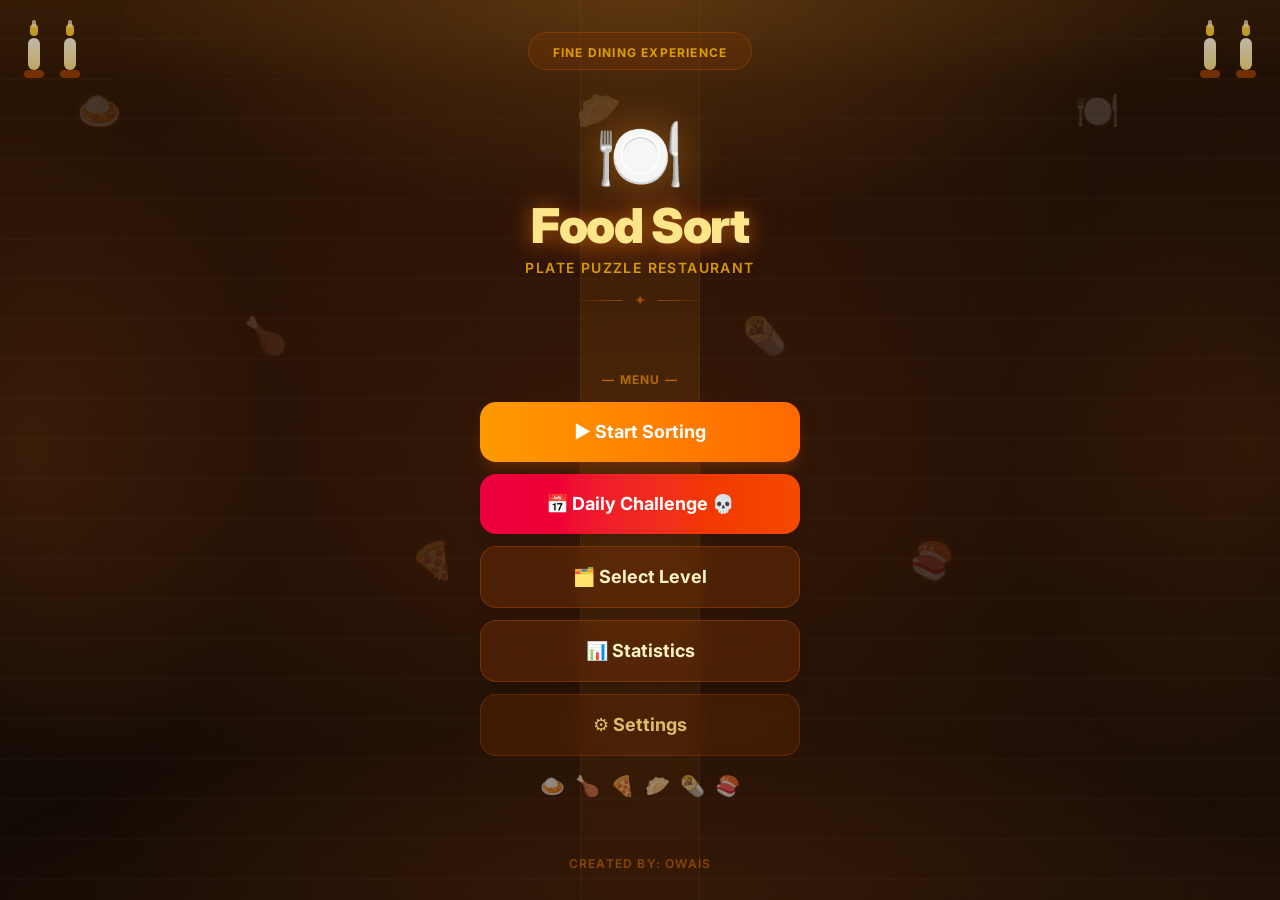
==== food-sort-game/index.html @ 3c4aa25f "Fix issues with ad display and functionality on the website Corrected AdMob script URL, wrapped Java" ====
<!DOCTYPE html>
<html lang="en">
  <head>
    <meta charset="UTF-8" />
    <meta name="viewport" content="width=device-width, initial-scale=1.0, maximum-scale=1" />
    <title>Food Sorting Puzzle</title>
    <meta name="description" content="Food Sorting Puzzle — built on Replit. Update this description to reflect the app." />
    <meta name="robots" content="index, follow" />
    <meta property="og:title" content="food Sorting Puzzle" />
    <meta property="og:description" content="foodd Sorting Puzzle — built on Replit. Update this description to reflect the app." />
    <meta property="og:type" content="website" />
    <meta name="twitter:card" content="summary_large_image" />
    <meta name="twitter:title" content="food Sorting Puzzle" />
    <meta name="twitter:description" content="food Sorting Puzzle — built on Replit. Update this description to reflect the app." />
    <link rel="icon" type="image/svg+xml" href="/favicon.svg" />
    <link rel="preconnect" href="https://fonts.googleapis.com">
    <link rel="preconnect" href="https://fonts.gstatic.com" crossorigin>
    <link href="https://fonts.googleapis.com/css2?family=Inter:wght@400;500;600;700&display=swap" rel="stylesheet">
    <script type="module" crossorigin src="/food-sort-game/assets/index-DBHcboBS.js"></script>
    <link rel="stylesheet" crossorigin href="/food-sort-game/assets/index-Dw0gqLAV.css">
    <script async src="https://pagead2.googlesyndication.com/pagead/js/adsbygoogle.js" crossorigin="anonymous"></script>
    <script>
      window.adsbygoogle = window.adsbygoogle || [];
      let h5AdPlacementManager;

      window.adsbygoogle.push({
        google_ad_client: "ca-pub-3940256099942544",
        enable_h5_ads: true,
        "data_admob_interstitial-slot": "ca-app-pub-3940256099942544/1033173712",
        "data_admob_rewarded-slot": "ca-app-pub-3940256099942544/5224354917",
        h5_ad_config: {
          onAdPlacementReady: (placement) => {
            h5AdPlacementManager = placement;
          }
        }
      });
    </script>
  </head>
  <body>
    <div id="root"></div>

    <!-- Fixed Position Banner Ad Overlay -->
    <div id="admob-header-banner" style="position: fixed; top: 10px; left: 50%; transform: translateX(-50%); z-index: 9999; width: 320px; height: 50px; text-align: center;">
      <ins class="adsbygoogle"
           style="display:inline-block;width:320px;height:50px"
           data-ad-client="ca-pub-3940256099942544"
           data-ad-slot="6300978111"></ins>
      <script>
        (adsbygoogle = window.adsbygoogle || []).push({});
      </script>
    </div>

    <script src="https://replit-cdn.com/replit-pill/replit-pill.global.js" data-referral-code="rlsvamk8i1mg" data-repl-id="7eb28cec-068c-420e-bcb7-a853ef16c1ca"></script>

    <script>
      // 1. Rewarded ad trigger for hints
      window.triggerInterstitialForHint = function() {
        if (typeof h5AdPlacementManager !== "undefined" && h5AdPlacementManager) {
          h5AdPlacementManager.requestAdPlacement({
            adUnitId: "ca-app-pub-3940256099942544/5354046379",
            onAdOpened: () => {
              console.log("Rewarded Interstitial opened.");
            },
            onAdClosed: () => {
              console.log("Rewarded Interstitial closed.");
            },
            onUserEarnedRewardListener: (reward) => {
              console.log("Reward earned:", reward);
              if (typeof window.showTheActualHint === "function") {
                window.showTheActualHint();
              }
            }
          });
        } else {
          // Fallback for local testing without internet/API
          if (typeof window.showTheActualHint === "function") {
            window.showTheActualHint();
          }
        }
      };

      // 2. Add Plate click system — rewarded ad for extra plate
      window.handleAddPlateClick = function() {
        alert("To add an extra plate, you must watch a short video.");

        if (h5AdPlacementManager) {
          h5AdPlacementManager.show({
            adUnitId: "ca-app-pub-3940256099942544/5224354917",
            onUserEarnedReward: (reward) => {
              if (typeof window.executeAddPlateLogic === "function") {
                window.executeAddPlateLogic();
              }
              alert("Success! Extra plate added.");
            },
            onError: (error) => {
              alert("Video failed to load. Please try again.");
            }
          });
        } else {
          alert("Ad engine is loading. Tap button again.");
        }
      };

      // Placeholder bridges to link to your game's background functions
      window.showTheActualHint = function() {
        console.log("Visual hint executed on layout.");
      };

      window.executeAddPlateLogic = function() {
        console.log("Extra plate container pushed onto game screen.");
      };

      // 3. Global level tracking — interstitial every 3 levels
      let completedLevelCount = 0;

      document.addEventListener("click", function(event) {
        const target = event.target;
        const clickedText = target.innerText ? target.innerText.toLowerCase() : "";
        const parent1Text = target.parentElement ? (target.parentElement.innerText || "").toLowerCase() : "";
        const parent2Text = target.parentElement && target.parentElement.parentElement ? (target.parentElement.parentElement.innerText || "").toLowerCase() : "";

        const isPlateZone = clickedText.includes("plate") ||
                            parent1Text.includes("plate") ||
                            parent2Text.includes("plate");

        if (isPlateZone) {
          console.log("Plate button detected! Triggering rewarded ad flow...");
          window.handleAddPlateClick();
        } else if (clickedText.includes("next") || clickedText.includes("claim")) {
          completedLevelCount++;
          console.log("Levels completed this session: " + completedLevelCount);

          if (completedLevelCount > 0 && completedLevelCount % 3 === 0) {
            if (typeof h5AdPlacementManager !== "undefined" && h5AdPlacementManager) {
              h5AdPlacementManager.show({
                adUnitId: "ca-app-pub-3940256099942544/1033173712",
                onAdOpened: () => {
                  console.log("Level Interstitial ad opened.");
                },
                onAdClosed: () => {
                  console.log("Level Interstitial closed. Resuming game.");
                },
                onError: (error) => {
                  console.error("Interstitial failed to load:", error);
                }
              });
            } else {
              console.log("Sandbox Fallback: Interstitial ad triggered (Every 3 levels)!");
            }
          }
        }
      });
    </script>
  </body>
</html>
---- food-sort-game/assets/index-Dw0gqLAV.css ----
@layer properties{@supports (((-webkit-hyphens:none)) and (not (margin-trim:inline))) or ((-moz-orient:inline) and (not (color:rgb(from red r g b)))){*,:before,:after,::backdrop{--tw-translate-x:0;--tw-translate-y:0;--tw-translate-z:0;--tw-rotate-x:initial;--tw-rotate-y:initial;--tw-rotate-z:initial;--tw-skew-x:initial;--tw-skew-y:initial;--tw-space-y-reverse:0;--tw-space-x-reverse:0;--tw-border-style:solid;--tw-gradient-position:initial;--tw-gradient-from:#0000;--tw-gradient-via:#0000;--tw-gradient-to:#0000;--tw-gradient-stops:initial;--tw-gradient-via-stops:initial;--tw-gradient-from-position:0%;--tw-gradient-via-position:50%;--tw-gradient-to-position:100%;--tw-leading:initial;--tw-font-weight:initial;--tw-tracking:initial;--tw-ordinal:initial;--tw-slashed-zero:initial;--tw-numeric-figure:initial;--tw-numeric-spacing:initial;--tw-numeric-fraction:initial;--tw-shadow:0 0 #0000;--tw-shadow-color:initial;--tw-shadow-alpha:100%;--tw-inset-shadow:0 0 #0000;--tw-inset-shadow-color:initial;--tw-inset-shadow-alpha:100%;--tw-ring-color:initial;--tw-ring-shadow:0 0 #0000;--tw-inset-ring-color:initial;--tw-inset-ring-shadow:0 0 #0000;--tw-ring-inset:initial;--tw-ring-offset-width:0px;--tw-ring-offset-color:#fff;--tw-ring-offset-shadow:0 0 #0000;--tw-outline-style:solid;--tw-blur:initial;--tw-brightness:initial;--tw-contrast:initial;--tw-grayscale:initial;--tw-hue-rotate:initial;--tw-invert:initial;--tw-opacity:initial;--tw-saturate:initial;--tw-sepia:initial;--tw-drop-shadow:initial;--tw-drop-shadow-color:initial;--tw-drop-shadow-alpha:100%;--tw-drop-shadow-size:initial;--tw-backdrop-blur:initial;--tw-backdrop-brightness:initial;--tw-backdrop-contrast:initial;--tw-backdrop-grayscale:initial;--tw-backdrop-hue-rotate:initial;--tw-backdrop-invert:initial;--tw-backdrop-opacity:initial;--tw-backdrop-saturate:initial;--tw-backdrop-sepia:initial;--tw-duration:initial;--tw-ease:initial;--tw-content:"";--tw-scale-x:1;--tw-scale-y:1;--tw-scale-z:1;--tw-animation-delay:0s;--tw-animation-direction:normal;--tw-animation-duration:initial;--tw-animation-fill-mode:none;--tw-animation-iteration-count:1;--tw-enter-blur:0;--tw-enter-opacity:1;--tw-enter-rotate:0;--tw-enter-scale:1;--tw-enter-translate-x:0;--tw-enter-translate-y:0;--tw-exit-blur:0;--tw-exit-opacity:1;--tw-exit-rotate:0;--tw-exit-scale:1;--tw-exit-translate-x:0;--tw-exit-translate-y:0}}}@layer theme{:root,:host{--color-red-50:oklch(97.1% .013 17.38);--color-red-300:oklch(80.8% .114 19.571);--color-red-400:oklch(70.4% .191 22.216);--color-red-500:oklch(63.7% .237 25.331);--color-red-600:oklch(57.7% .245 27.325);--color-orange-300:oklch(83.7% .128 66.29);--color-orange-400:oklch(75% .183 55.934);--color-orange-500:oklch(70.5% .213 47.604);--color-orange-600:oklch(64.6% .222 41.116);--color-orange-700:oklch(55.3% .195 38.402);--color-amber-50:oklch(98.7% .022 95.277);--color-amber-100:oklch(96.2% .059 95.617);--color-amber-200:oklch(92.4% .12 95.746);--color-amber-300:oklch(87.9% .169 91.605);--color-amber-400:oklch(82.8% .189 84.429);--color-amber-500:oklch(76.9% .188 70.08);--color-amber-600:oklch(66.6% .179 58.318);--color-amber-700:oklch(55.5% .163 48.998);--color-amber-800:oklch(47.3% .137 46.201);--color-amber-900:oklch(41.4% .112 45.904);--color-yellow-300:oklch(90.5% .182 98.111);--color-yellow-400:oklch(85.2% .199 91.936);--color-yellow-500:oklch(79.5% .184 86.047);--color-green-300:oklch(87.1% .15 154.449);--color-green-400:oklch(79.2% .209 151.711);--color-green-500:oklch(72.3% .219 149.579);--color-purple-200:oklch(90.2% .063 306.703);--color-purple-300:oklch(82.7% .119 306.383);--color-purple-500:oklch(62.7% .265 303.9);--color-purple-900:oklch(38.1% .176 304.987);--color-rose-300:oklch(81% .117 11.638);--color-rose-400:oklch(71.2% .194 13.428);--color-rose-500:oklch(64.5% .246 16.439);--color-rose-600:oklch(58.6% .253 17.585);--color-slate-300:oklch(86.9% .022 252.894);--color-slate-400:oklch(70.4% .04 256.788);--color-slate-500:oklch(55.4% .046 257.417);--color-gray-50:oklch(98.5% .002 247.839);--color-gray-600:oklch(44.6% .03 256.802);--color-gray-900:oklch(21% .034 264.665);--color-stone-900:oklch(21.6% .006 56.043);--color-black:#000;--color-white:#fff;--spacing:.25rem;--container-xs:20rem;--container-sm:24rem;--container-md:28rem;--container-lg:32rem;--container-2xl:42rem;--container-3xl:48rem;--text-xs:.75rem;--text-xs--line-height:calc(1 / .75);--text-sm:.875rem;--text-sm--line-height:calc(1.25 / .875);--text-base:1rem;--text-base--line-height: 1.5 ;--text-lg:1.125rem;--text-lg--line-height:calc(1.75 / 1.125);--text-xl:1.25rem;--text-xl--line-height:calc(1.75 / 1.25);--text-2xl:1.5rem;--text-2xl--line-height:calc(2 / 1.5);--text-3xl:1.875rem;--text-3xl--line-height: 1.2 ;--text-4xl:2.25rem;--text-4xl--line-height:calc(2.5 / 2.25);--text-5xl:3rem;--text-5xl--line-height:1;--text-6xl:3.75rem;--text-6xl--line-height:1;--text-7xl:4.5rem;--text-7xl--line-height:1;--font-weight-normal:400;--font-weight-medium:500;--font-weight-semibold:600;--font-weight-bold:700;--font-weight-black:900;--tracking-tight:-.025em;--tracking-wide:.025em;--tracking-widest:.1em;--leading-tight:1.25;--leading-snug:1.375;--leading-normal:1.5;--leading-relaxed:1.625;--radius-2xl:1rem;--radius-3xl:1.5rem;--drop-shadow-lg:0 4px 4px #00000026;--ease-in-out:cubic-bezier(.4, 0, .2, 1);--animate-spin:spin 1s linear infinite;--animate-pulse:pulse 2s cubic-bezier(.4, 0, .6, 1) infinite;--blur-sm:8px;--aspect-video:16 / 9;--default-transition-duration:.15s;--default-transition-timing-function:cubic-bezier(.4, 0, .2, 1);--default-font-family:var(--app-font-sans);--default-mono-font-family:var(--app-font-mono);--color-border:hsl(var(--border))}}@layer base{*,:after,:before,::backdrop{box-sizing:border-box;border:0 solid;margin:0;padding:0}::file-selector-button{box-sizing:border-box;border:0 solid;margin:0;padding:0}html,:host{-webkit-text-size-adjust:100%;tab-size:4;line-height:1.5;font-family:var(--default-font-family,ui-sans-serif, system-ui, sans-serif, "Apple Color Emoji", "Segoe UI Emoji", "Segoe UI Symbol", "Noto Color Emoji");font-feature-settings:var(--default-font-feature-settings,normal);font-variation-settings:var(--default-font-variation-settings,normal);-webkit-tap-highlight-color:transparent}hr{height:0;color:inherit;border-top-width:1px}abbr:where([title]){-webkit-text-decoration:underline dotted;text-decoration:underline dotted}h1,h2,h3,h4,h5,h6{font-size:inherit;font-weight:inherit}a{color:inherit;-webkit-text-decoration:inherit;text-decoration:inherit}b,strong{font-weight:bolder}code,kbd,samp,pre{font-family:var(--default-mono-font-family,ui-monospace, SFMono-Regular, Menlo, Monaco, Consolas, "Liberation Mono", "Courier New", monospace);font-feature-settings:var(--default-mono-font-feature-settings,normal);font-variation-settings:var(--default-mono-font-variation-settings,normal);font-size:1em}small{font-size:80%}sub,sup{vertical-align:baseline;font-size:75%;line-height:0;position:relative}sub{bottom:-.25em}sup{top:-.5em}table{text-indent:0;border-color:inherit;border-collapse:collapse}:-moz-focusring{outline:auto}progress{vertical-align:baseline}summary{display:list-item}ol,ul,menu{list-style:none}img,svg,video,canvas,audio,iframe,embed,object{vertical-align:middle;display:block}img,video{max-width:100%;height:auto}button,input,select,optgroup,textarea{font:inherit;font-feature-settings:inherit;font-variation-settings:inherit;letter-spacing:inherit;color:inherit;opacity:1;background-color:#0000;border-radius:0}::file-selector-button{font:inherit;font-feature-settings:inherit;font-variation-settings:inherit;letter-spacing:inherit;color:inherit;opacity:1;background-color:#0000;border-radius:0}:where(select:is([multiple],[size])) optgroup{font-weight:bolder}:where(select:is([multiple],[size])) optgroup option{padding-inline-start:20px}::file-selector-button{margin-inline-end:4px}::placeholder{opacity:1}@supports (not ((-webkit-appearance:-apple-pay-button))) or (contain-intrinsic-size:1px){::placeholder{color:currentColor}@supports (color:color-mix(in lab,red,red)){::placeholder{color:color-mix(in oklab,currentcolor 50%,transparent)}}}textarea{resize:vertical}::-webkit-search-decoration{-webkit-appearance:none}::-webkit-date-and-time-value{min-height:1lh;text-align:inherit}::-webkit-datetime-edit{display:inline-flex}::-webkit-datetime-edit-fields-wrapper{padding:0}::-webkit-datetime-edit{padding-block:0}::-webkit-datetime-edit-year-field{padding-block:0}::-webkit-datetime-edit-month-field{padding-block:0}::-webkit-datetime-edit-day-field{padding-block:0}::-webkit-datetime-edit-hour-field{padding-block:0}::-webkit-datetime-edit-minute-field{padding-block:0}::-webkit-datetime-edit-second-field{padding-block:0}::-webkit-datetime-edit-millisecond-field{padding-block:0}::-webkit-datetime-edit-meridiem-field{padding-block:0}::-webkit-calendar-picker-indicator{line-height:1}:-moz-ui-invalid{box-shadow:none}button,input:where([type=button],[type=reset],[type=submit]){appearance:button}::file-selector-button{appearance:button}::-webkit-inner-spin-button{height:auto}::-webkit-outer-spin-button{height:auto}[hidden]:where(:not([hidden=until-found])){display:none!important}*{border-color:hsl(var(--border))}body{font-family:var(--app-font-sans);-webkit-font-smoothing:antialiased;-moz-osx-font-smoothing:grayscale}}@layer components;@layer utilities{.\@container\/field-group{container:field-group/inline-size}.pointer-events-auto{pointer-events:auto}.pointer-events-none{pointer-events:none}.invisible{visibility:hidden}.visible{visibility:visible}.sr-only{clip-path:inset(50%);white-space:nowrap;border-width:0;width:1px;height:1px;margin:-1px;padding:0;position:absolute;overflow:hidden}.absolute{position:absolute}.fixed{position:fixed}.relative{position:relative}.static{position:static}.inset-0{inset:calc(var(--spacing) * 0)}.inset-x-0{inset-inline:calc(var(--spacing) * 0)}.inset-y-0{inset-block:calc(var(--spacing) * 0)}.-top-0\.5{top:calc(var(--spacing) * -.5)}.-top-1{top:calc(var(--spacing) * -1)}.-top-12{top:calc(var(--spacing) * -12)}.top-0{top:calc(var(--spacing) * 0)}.top-0\.5{top:calc(var(--spacing) * .5)}.top-1\.5{top:calc(var(--spacing) * 1.5)}.top-1\/2{top:50%}.top-2{top:calc(var(--spacing) * 2)}.top-3\.5{top:calc(var(--spacing) * 3.5)}.top-4{top:calc(var(--spacing) * 4)}.top-6{top:calc(var(--spacing) * 6)}.top-\[1px\]{top:1px}.top-\[50\%\]{top:50%}.top-\[60\%\]{top:60%}.top-full{top:100%}.-right-0\.5{right:calc(var(--spacing) * -.5)}.-right-12{right:calc(var(--spacing) * -12)}.right-0{right:calc(var(--spacing) * 0)}.right-1{right:calc(var(--spacing) * 1)}.right-2{right:calc(var(--spacing) * 2)}.right-3{right:calc(var(--spacing) * 3)}.right-4{right:calc(var(--spacing) * 4)}.right-6{right:calc(var(--spacing) * 6)}.-bottom-12{bottom:calc(var(--spacing) * -12)}.bottom-0{bottom:calc(var(--spacing) * 0)}.-left-12{left:calc(var(--spacing) * -12)}.left-0{left:calc(var(--spacing) * 0)}.left-0\.5{left:calc(var(--spacing) * .5)}.left-1\/2{left:50%}.left-2{left:calc(var(--spacing) * 2)}.left-6{left:calc(var(--spacing) * 6)}.left-\[50\%\]{left:50%}.z-10{z-index:10}.z-20{z-index:20}.z-40{z-index:40}.z-50{z-index:50}.z-\[1\]{z-index:1}.z-\[100\]{z-index:100}.order-first{order:-9999}.order-last{order:9999}.\!m-0{margin:calc(var(--spacing) * 0)!important}.-mx-1{margin-inline:calc(var(--spacing) * -1)}.mx-2{margin-inline:calc(var(--spacing) * 2)}.mx-3\.5{margin-inline:calc(var(--spacing) * 3.5)}.mx-4{margin-inline:calc(var(--spacing) * 4)}.mx-auto{margin-inline:auto}.-my-2{margin-block:calc(var(--spacing) * -2)}.my-0{margin-block:calc(var(--spacing) * 0)}.my-0\.5{margin-block:calc(var(--spacing) * .5)}.my-1{margin-block:calc(var(--spacing) * 1)}.-mt-2{margin-top:calc(var(--spacing) * -2)}.-mt-4{margin-top:calc(var(--spacing) * -4)}.mt-0\.5{margin-top:calc(var(--spacing) * .5)}.mt-1\.5{margin-top:calc(var(--spacing) * 1.5)}.mt-2{margin-top:calc(var(--spacing) * 2)}.mt-3{margin-top:calc(var(--spacing) * 3)}.mt-4{margin-top:calc(var(--spacing) * 4)}.mt-24{margin-top:calc(var(--spacing) * 24)}.mt-auto{margin-top:auto}.mr-1{margin-right:calc(var(--spacing) * 1)}.mr-2{margin-right:calc(var(--spacing) * 2)}.mb-0\.5{margin-bottom:calc(var(--spacing) * .5)}.mb-1{margin-bottom:calc(var(--spacing) * 1)}.mb-2{margin-bottom:calc(var(--spacing) * 2)}.mb-3{margin-bottom:calc(var(--spacing) * 3)}.mb-4{margin-bottom:calc(var(--spacing) * 4)}.mb-5{margin-bottom:calc(var(--spacing) * 5)}.-ml-4{margin-left:calc(var(--spacing) * -4)}.ml-1{margin-left:calc(var(--spacing) * 1)}.ml-4{margin-left:calc(var(--spacing) * 4)}.ml-auto{margin-left:auto}.line-clamp-2{-webkit-line-clamp:2;-webkit-box-orient:vertical;display:-webkit-box;overflow:hidden}.block{display:block}.flex{display:flex}.grid{display:grid}.hidden{display:none}.inline{display:inline}.inline-block{display:inline-block}.inline-flex{display:inline-flex}.table{display:table}.aspect-square{aspect-ratio:1}.aspect-video{aspect-ratio:var(--aspect-video)}.size-4{width:calc(var(--spacing) * 4);height:calc(var(--spacing) * 4)}.size-6{width:calc(var(--spacing) * 6);height:calc(var(--spacing) * 6)}.size-8{width:calc(var(--spacing) * 8);height:calc(var(--spacing) * 8)}.size-10{width:calc(var(--spacing) * 10);height:calc(var(--spacing) * 10)}.size-\[--cell-size\]{width:--cell-size;height:--cell-size}.h-1\.5{height:calc(var(--spacing) * 1.5)}.h-2{height:calc(var(--spacing) * 2)}.h-2\.5{height:calc(var(--spacing) * 2.5)}.h-3{height:calc(var(--spacing) * 3)}.h-3\.5{height:calc(var(--spacing) * 3.5)}.h-4{height:calc(var(--spacing) * 4)}.h-5{height:calc(var(--spacing) * 5)}.h-6{height:calc(var(--spacing) * 6)}.h-7{height:calc(var(--spacing) * 7)}.h-8{height:calc(var(--spacing) * 8)}.h-9{height:calc(var(--spacing) * 9)}.h-10{height:calc(var(--spacing) * 10)}.h-12{height:calc(var(--spacing) * 12)}.h-\[--cell-size\]{height:--cell-size}.h-\[1px\]{height:1px}.h-\[var\(--radix-navigation-menu-viewport-height\)\]{height:var(--radix-navigation-menu-viewport-height)}.h-\[var\(--radix-select-trigger-height\)\]{height:var(--radix-select-trigger-height)}.h-auto{height:auto}.h-full{height:100%}.h-px{height:1px}.h-svh{height:100svh}.max-h-\[--radix-context-menu-content-available-height\]{max-height:--radix-context-menu-content-available-height}.max-h-\[--radix-select-content-available-height\]{max-height:--radix-select-content-available-height}.max-h-\[300px\]{max-height:300px}.max-h-\[var\(--radix-dropdown-menu-content-available-height\)\]{max-height:var(--radix-dropdown-menu-content-available-height)}.max-h-screen{max-height:100vh}.min-h-0{min-height:calc(var(--spacing) * 0)}.min-h-8{min-height:calc(var(--spacing) * 8)}.min-h-9{min-height:calc(var(--spacing) * 9)}.min-h-10{min-height:calc(var(--spacing) * 10)}.min-h-\[60px\]{min-height:60px}.min-h-screen{min-height:100vh}.min-h-svh{min-height:100svh}.w-0{width:calc(var(--spacing) * 0)}.w-1{width:calc(var(--spacing) * 1)}.w-1\.5{width:calc(var(--spacing) * 1.5)}.w-2{width:calc(var(--spacing) * 2)}.w-2\.5{width:calc(var(--spacing) * 2.5)}.w-3{width:calc(var(--spacing) * 3)}.w-3\.5{width:calc(var(--spacing) * 3.5)}.w-3\/4{width:75%}.w-4{width:calc(var(--spacing) * 4)}.w-5{width:calc(var(--spacing) * 5)}.w-6{width:calc(var(--spacing) * 6)}.w-7{width:calc(var(--spacing) * 7)}.w-8{width:calc(var(--spacing) * 8)}.w-9{width:calc(var(--spacing) * 9)}.w-10{width:calc(var(--spacing) * 10)}.w-12{width:calc(var(--spacing) * 12)}.w-14{width:calc(var(--spacing) * 14)}.w-16{width:calc(var(--spacing) * 16)}.w-20{width:calc(var(--spacing) * 20)}.w-32{width:calc(var(--spacing) * 32)}.w-64{width:calc(var(--spacing) * 64)}.w-72{width:calc(var(--spacing) * 72)}.w-\[--cell-size\]{width:--cell-size}.w-\[1px\]{width:1px}.w-\[100px\]{width:100px}.w-\[var\(--sidebar-width\)\]{width:var(--sidebar-width)}.w-auto{width:auto}.w-fit{width:fit-content}.w-full{width:100%}.w-max{width:max-content}.w-px{width:1px}.max-w-2xl{max-width:var(--container-2xl)}.max-w-3xl{max-width:var(--container-3xl)}.max-w-\[var\(--skeleton-width\)\]{max-width:var(--skeleton-width)}.max-w-lg{max-width:var(--container-lg)}.max-w-max{max-width:max-content}.max-w-md{max-width:var(--container-md)}.max-w-sm{max-width:var(--container-sm)}.max-w-xs{max-width:var(--container-xs)}.min-w-0{min-width:calc(var(--spacing) * 0)}.min-w-5{min-width:calc(var(--spacing) * 5)}.min-w-8{min-width:calc(var(--spacing) * 8)}.min-w-9{min-width:calc(var(--spacing) * 9)}.min-w-10{min-width:calc(var(--spacing) * 10)}.min-w-\[--cell-size\]{min-width:--cell-size}.min-w-\[8rem\]{min-width:8rem}.min-w-\[12rem\]{min-width:12rem}.min-w-\[var\(--radix-select-trigger-width\)\]{min-width:var(--radix-select-trigger-width)}.flex-1{flex:1}.shrink-0{flex-shrink:0}.grow{flex-grow:1}.grow-0{flex-grow:0}.basis-full{flex-basis:100%}.caption-bottom{caption-side:bottom}.border-collapse{border-collapse:collapse}.origin-\[--radix-context-menu-content-transform-origin\]{transform-origin:--radix-context-menu-content-transform-origin}.origin-\[--radix-dropdown-menu-content-transform-origin\]{transform-origin:--radix-dropdown-menu-content-transform-origin}.origin-\[--radix-hover-card-content-transform-origin\]{transform-origin:--radix-hover-card-content-transform-origin}.origin-\[--radix-menubar-content-transform-origin\]{transform-origin:--radix-menubar-content-transform-origin}.origin-\[--radix-popover-content-transform-origin\]{transform-origin:--radix-popover-content-transform-origin}.origin-\[--radix-select-content-transform-origin\]{transform-origin:--radix-select-content-transform-origin}.origin-\[--radix-tooltip-content-transform-origin\]{transform-origin:--radix-tooltip-content-transform-origin}.-translate-x-1\/2{--tw-translate-x: -50% ;translate:var(--tw-translate-x) var(--tw-translate-y)}.-translate-x-px{--tw-translate-x:-1px;translate:var(--tw-translate-x) var(--tw-translate-y)}.translate-x-0\.5{--tw-translate-x:calc(var(--spacing) * .5);translate:var(--tw-translate-x) var(--tw-translate-y)}.translate-x-7{--tw-translate-x:calc(var(--spacing) * 7);translate:var(--tw-translate-x) var(--tw-translate-y)}.translate-x-\[-50\%\]{--tw-translate-x:-50%;translate:var(--tw-translate-x) var(--tw-translate-y)}.translate-x-px{--tw-translate-x:1px;translate:var(--tw-translate-x) var(--tw-translate-y)}.-translate-y-1\/2{--tw-translate-y: -50% ;translate:var(--tw-translate-x) var(--tw-translate-y)}.translate-y-\[-50\%\]{--tw-translate-y:-50%;translate:var(--tw-translate-x) var(--tw-translate-y)}.rotate-45{rotate:45deg}.rotate-90{rotate:90deg}.transform{transform:var(--tw-rotate-x,) var(--tw-rotate-y,) var(--tw-rotate-z,) var(--tw-skew-x,) var(--tw-skew-y,)}.animate-caret-blink{animation:1.25s ease-out infinite caret-blink}.animate-in{animation:enter var(--tw-animation-duration,var(--tw-duration,.15s))var(--tw-ease,ease)var(--tw-animation-delay,0s)var(--tw-animation-iteration-count,1)var(--tw-animation-direction,normal)var(--tw-animation-fill-mode,none)}.animate-pulse{animation:var(--animate-pulse)}.animate-spin{animation:var(--animate-spin)}.cursor-default{cursor:default}.cursor-not-allowed{cursor:not-allowed}.cursor-pointer{cursor:pointer}.cursor-text{cursor:text}.touch-none{touch-action:none}.resize{resize:both}.resize-none{resize:none}.list-disc{list-style-type:disc}.list-none{list-style-type:none}.grid-cols-2{grid-template-columns:repeat(2,minmax(0,1fr))}.grid-cols-5{grid-template-columns:repeat(5,minmax(0,1fr))}.grid-cols-7{grid-template-columns:repeat(7,minmax(0,1fr))}.flex-col{flex-direction:column}.flex-col-reverse{flex-direction:column-reverse}.flex-row{flex-direction:row}.flex-wrap{flex-wrap:wrap}.place-content-center{place-content:center}.items-center{align-items:center}.items-end{align-items:flex-end}.items-start{align-items:flex-start}.items-stretch{align-items:stretch}.justify-between{justify-content:space-between}.justify-center{justify-content:center}.justify-start{justify-content:flex-start}.gap-0\.5{gap:calc(var(--spacing) * .5)}.gap-1{gap:calc(var(--spacing) * 1)}.gap-1\.5{gap:calc(var(--spacing) * 1.5)}.gap-2{gap:calc(var(--spacing) * 2)}.gap-2\.5{gap:calc(var(--spacing) * 2.5)}.gap-3{gap:calc(var(--spacing) * 3)}.gap-4{gap:calc(var(--spacing) * 4)}.gap-5{gap:calc(var(--spacing) * 5)}.gap-6{gap:calc(var(--spacing) * 6)}.gap-7{gap:calc(var(--spacing) * 7)}:where(.space-y-1>:not(:last-child)){--tw-space-y-reverse:0;margin-block-start:calc(calc(var(--spacing) * 1) * var(--tw-space-y-reverse));margin-block-end:calc(calc(var(--spacing) * 1) * calc(1 - var(--tw-space-y-reverse)))}:where(.space-y-1\.5>:not(:last-child)){--tw-space-y-reverse:0;margin-block-start:calc(calc(var(--spacing) * 1.5) * var(--tw-space-y-reverse));margin-block-end:calc(calc(var(--spacing) * 1.5) * calc(1 - var(--tw-space-y-reverse)))}:where(.space-y-2>:not(:last-child)){--tw-space-y-reverse:0;margin-block-start:calc(calc(var(--spacing) * 2) * var(--tw-space-y-reverse));margin-block-end:calc(calc(var(--spacing) * 2) * calc(1 - var(--tw-space-y-reverse)))}:where(.space-y-3>:not(:last-child)){--tw-space-y-reverse:0;margin-block-start:calc(calc(var(--spacing) * 3) * var(--tw-space-y-reverse));margin-block-end:calc(calc(var(--spacing) * 3) * calc(1 - var(--tw-space-y-reverse)))}:where(.space-y-6>:not(:last-child)){--tw-space-y-reverse:0;margin-block-start:calc(calc(var(--spacing) * 6) * var(--tw-space-y-reverse));margin-block-end:calc(calc(var(--spacing) * 6) * calc(1 - var(--tw-space-y-reverse)))}:where(.space-x-1>:not(:last-child)){--tw-space-x-reverse:0;margin-inline-start:calc(calc(var(--spacing) * 1) * var(--tw-space-x-reverse));margin-inline-end:calc(calc(var(--spacing) * 1) * calc(1 - var(--tw-space-x-reverse)))}:where(.space-x-4>:not(:last-child)){--tw-space-x-reverse:0;margin-inline-start:calc(calc(var(--spacing) * 4) * var(--tw-space-x-reverse));margin-inline-end:calc(calc(var(--spacing) * 4) * calc(1 - var(--tw-space-x-reverse)))}.self-stretch{align-self:stretch}.truncate{text-overflow:ellipsis;white-space:nowrap;overflow:hidden}.overflow-auto{overflow:auto}.overflow-hidden{overflow:hidden}.overflow-x-hidden{overflow-x:hidden}.overflow-y-auto{overflow-y:auto}.rounded{border-radius:.25rem}.rounded-2xl{border-radius:var(--radius-2xl)}.rounded-3xl{border-radius:var(--radius-3xl)}.rounded-\[2px\]{border-radius:2px}.rounded-\[calc\(var\(--radius\)-5px\)\]{border-radius:calc(var(--radius) - 5px)}.rounded-\[inherit\]{border-radius:inherit}.rounded-full{border-radius:3.40282e38px}.rounded-lg{border-radius:var(--radius)}.rounded-md{border-radius:calc(var(--radius) - 2px)}.rounded-none{border-radius:0}.rounded-sm{border-radius:calc(var(--radius) - 4px)}.rounded-xl{border-radius:calc(var(--radius) + 4px)}.rounded-t-\[10px\]{border-top-left-radius:10px;border-top-right-radius:10px}.rounded-l-md{border-top-left-radius:calc(var(--radius) - 2px);border-bottom-left-radius:calc(var(--radius) - 2px)}.rounded-tl-sm{border-top-left-radius:calc(var(--radius) - 4px)}.rounded-r-md{border-top-right-radius:calc(var(--radius) - 2px);border-bottom-right-radius:calc(var(--radius) - 2px)}.border{border-style:var(--tw-border-style);border-width:1px}.border-0{border-style:var(--tw-border-style);border-width:0}.border-2{border-style:var(--tw-border-style);border-width:2px}.border-\[1\.5px\]{border-style:var(--tw-border-style);border-width:1.5px}.border-y{border-block-style:var(--tw-border-style);border-block-width:1px}.border-t{border-top-style:var(--tw-border-style);border-top-width:1px}.border-r{border-right-style:var(--tw-border-style);border-right-width:1px}.border-b{border-bottom-style:var(--tw-border-style);border-bottom-width:1px}.border-l{border-left-style:var(--tw-border-style);border-left-width:1px}.border-l-2{border-left-style:var(--tw-border-style);border-left-width:2px}.border-dashed{--tw-border-style:dashed;border-style:dashed}.\[border-color\:var\(--badge-outline\)\]{border-color:var(--badge-outline)}.\[border-color\:var\(--button-outline\)\]{border-color:var(--button-outline)}.border-\[--color-border\]{border-color:--color-border}.border-amber-400\/30{border-color:#fcbb004d}@supports (color:color-mix(in lab,red,red)){.border-amber-400\/30{border-color:color-mix(in oklab,var(--color-amber-400) 30%,transparent)}}.border-amber-500\/40{border-color:#f99c0066}@supports (color:color-mix(in lab,red,red)){.border-amber-500\/40{border-color:color-mix(in oklab,var(--color-amber-500) 40%,transparent)}}.border-amber-600\/40{border-color:#dd740066}@supports (color:color-mix(in lab,red,red)){.border-amber-600\/40{border-color:color-mix(in oklab,var(--color-amber-600) 40%,transparent)}}.border-amber-700\/10{border-color:#b750001a}@supports (color:color-mix(in lab,red,red)){.border-amber-700\/10{border-color:color-mix(in oklab,var(--color-amber-700) 10%,transparent)}}.border-amber-700\/15{border-color:#b7500026}@supports (color:color-mix(in lab,red,red)){.border-amber-700\/15{border-color:color-mix(in oklab,var(--color-amber-700) 15%,transparent)}}.border-amber-700\/20{border-color:#b7500033}@supports (color:color-mix(in lab,red,red)){.border-amber-700\/20{border-color:color-mix(in oklab,var(--color-amber-700) 20%,transparent)}}.border-amber-700\/25{border-color:#b7500040}@supports (color:color-mix(in lab,red,red)){.border-amber-700\/25{border-color:color-mix(in oklab,var(--color-amber-700) 25%,transparent)}}.border-amber-700\/30{border-color:#b750004d}@supports (color:color-mix(in lab,red,red)){.border-amber-700\/30{border-color:color-mix(in oklab,var(--color-amber-700) 30%,transparent)}}.border-amber-700\/40{border-color:#b7500066}@supports (color:color-mix(in lab,red,red)){.border-amber-700\/40{border-color:color-mix(in oklab,var(--color-amber-700) 40%,transparent)}}.border-border,.border-border\/50{border-color:hsl(var(--border))}@supports (color:color-mix(in lab,red,red)){.border-border\/50{border-color:color-mix(in oklab,hsl(var(--border)) 50%,transparent)}}.border-destructive,.border-destructive\/50{border-color:hsl(var(--destructive))}@supports (color:color-mix(in lab,red,red)){.border-destructive\/50{border-color:color-mix(in oklab,hsl(var(--destructive)) 50%,transparent)}}.border-green-500\/30{border-color:#00c7584d}@supports (color:color-mix(in lab,red,red)){.border-green-500\/30{border-color:color-mix(in oklab,var(--color-green-500) 30%,transparent)}}.border-input{border-color:hsl(var(--input))}.border-orange-500\/30{border-color:#fe6e004d}@supports (color:color-mix(in lab,red,red)){.border-orange-500\/30{border-color:color-mix(in oklab,var(--color-orange-500) 30%,transparent)}}.border-orange-600\/30{border-color:#f051004d}@supports (color:color-mix(in lab,red,red)){.border-orange-600\/30{border-color:color-mix(in oklab,var(--color-orange-600) 30%,transparent)}}.border-primary,.border-primary\/50{border-color:hsl(var(--primary))}@supports (color:color-mix(in lab,red,red)){.border-primary\/50{border-color:color-mix(in oklab,hsl(var(--primary)) 50%,transparent)}}.border-purple-500\/20{border-color:#ac4bff33}@supports (color:color-mix(in lab,red,red)){.border-purple-500\/20{border-color:color-mix(in oklab,var(--color-purple-500) 20%,transparent)}}.border-purple-500\/30{border-color:#ac4bff4d}@supports (color:color-mix(in lab,red,red)){.border-purple-500\/30{border-color:color-mix(in oklab,var(--color-purple-500) 30%,transparent)}}.border-red-500\/30{border-color:#fb2c364d}@supports (color:color-mix(in lab,red,red)){.border-red-500\/30{border-color:color-mix(in oklab,var(--color-red-500) 30%,transparent)}}.border-rose-400\/30{border-color:#ff667f4d}@supports (color:color-mix(in lab,red,red)){.border-rose-400\/30{border-color:color-mix(in oklab,var(--color-rose-400) 30%,transparent)}}.border-rose-500\/15{border-color:#ff235726}@supports (color:color-mix(in lab,red,red)){.border-rose-500\/15{border-color:color-mix(in oklab,var(--color-rose-500) 15%,transparent)}}.border-rose-500\/20{border-color:#ff235733}@supports (color:color-mix(in lab,red,red)){.border-rose-500\/20{border-color:color-mix(in oklab,var(--color-rose-500) 20%,transparent)}}.border-slate-400\/30{border-color:#90a1b94d}@supports (color:color-mix(in lab,red,red)){.border-slate-400\/30{border-color:color-mix(in oklab,var(--color-slate-400) 30%,transparent)}}.border-transparent{border-color:#0000}.border-white\/5{border-color:#ffffff0d}@supports (color:color-mix(in lab,red,red)){.border-white\/5{border-color:color-mix(in oklab,var(--color-white) 5%,transparent)}}.border-white\/10{border-color:#ffffff1a}@supports (color:color-mix(in lab,red,red)){.border-white\/10{border-color:color-mix(in oklab,var(--color-white) 10%,transparent)}}.border-yellow-400\/40{border-color:#fac80066}@supports (color:color-mix(in lab,red,red)){.border-yellow-400\/40{border-color:color-mix(in oklab,var(--color-yellow-400) 40%,transparent)}}.border-yellow-500\/30{border-color:#edb2004d}@supports (color:color-mix(in lab,red,red)){.border-yellow-500\/30{border-color:color-mix(in oklab,var(--color-yellow-500) 30%,transparent)}}.border-t-transparent{border-top-color:#0000}.border-l-transparent{border-left-color:#0000}.bg-\[--color-bg\]{background-color:--color-bg}.bg-accent{background-color:hsl(var(--accent))}.bg-amber-100{background-color:var(--color-amber-100)}.bg-amber-300{background-color:var(--color-amber-300)}.bg-amber-400{background-color:var(--color-amber-400)}.bg-amber-400\/20{background-color:#fcbb0033}@supports (color:color-mix(in lab,red,red)){.bg-amber-400\/20{background-color:color-mix(in oklab,var(--color-amber-400) 20%,transparent)}}.bg-amber-500{background-color:var(--color-amber-500)}.bg-amber-500\/15{background-color:#f99c0026}@supports (color:color-mix(in lab,red,red)){.bg-amber-500\/15{background-color:color-mix(in oklab,var(--color-amber-500) 15%,transparent)}}.bg-amber-800{background-color:var(--color-amber-800)}.bg-amber-900\/20{background-color:#7b330633}@supports (color:color-mix(in lab,red,red)){.bg-amber-900\/20{background-color:color-mix(in oklab,var(--color-amber-900) 20%,transparent)}}.bg-amber-900\/30{background-color:#7b33064d}@supports (color:color-mix(in lab,red,red)){.bg-amber-900\/30{background-color:color-mix(in oklab,var(--color-amber-900) 30%,transparent)}}.bg-amber-900\/40{background-color:#7b330666}@supports (color:color-mix(in lab,red,red)){.bg-amber-900\/40{background-color:color-mix(in oklab,var(--color-amber-900) 40%,transparent)}}.bg-amber-900\/50{background-color:#7b330680}@supports (color:color-mix(in lab,red,red)){.bg-amber-900\/50{background-color:color-mix(in oklab,var(--color-amber-900) 50%,transparent)}}.bg-amber-900\/60{background-color:#7b330699}@supports (color:color-mix(in lab,red,red)){.bg-amber-900\/60{background-color:color-mix(in oklab,var(--color-amber-900) 60%,transparent)}}.bg-background{background-color:hsl(var(--background))}.bg-black\/20{background-color:#0003}@supports (color:color-mix(in lab,red,red)){.bg-black\/20{background-color:color-mix(in oklab,var(--color-black) 20%,transparent)}}.bg-black\/70{background-color:#000000b3}@supports (color:color-mix(in lab,red,red)){.bg-black\/70{background-color:color-mix(in oklab,var(--color-black) 70%,transparent)}}.bg-black\/80{background-color:#000c}@supports (color:color-mix(in lab,red,red)){.bg-black\/80{background-color:color-mix(in oklab,var(--color-black) 80%,transparent)}}.bg-border{background-color:hsl(var(--border))}.bg-card{background-color:hsl(var(--card))}.bg-destructive{background-color:hsl(var(--destructive))}.bg-foreground{background-color:hsl(var(--foreground))}.bg-gray-50{background-color:var(--color-gray-50)}.bg-green-500\/15{background-color:#00c75826}@supports (color:color-mix(in lab,red,red)){.bg-green-500\/15{background-color:color-mix(in oklab,var(--color-green-500) 15%,transparent)}}.bg-green-500\/20{background-color:#00c75833}@supports (color:color-mix(in lab,red,red)){.bg-green-500\/20{background-color:color-mix(in oklab,var(--color-green-500) 20%,transparent)}}.bg-input{background-color:hsl(var(--input))}.bg-muted,.bg-muted\/50{background-color:hsl(var(--muted))}@supports (color:color-mix(in lab,red,red)){.bg-muted\/50{background-color:color-mix(in oklab,hsl(var(--muted)) 50%,transparent)}}.bg-orange-500\/20{background-color:#fe6e0033}@supports (color:color-mix(in lab,red,red)){.bg-orange-500\/20{background-color:color-mix(in oklab,var(--color-orange-500) 20%,transparent)}}.bg-orange-500\/25{background-color:#fe6e0040}@supports (color:color-mix(in lab,red,red)){.bg-orange-500\/25{background-color:color-mix(in oklab,var(--color-orange-500) 25%,transparent)}}.bg-popover{background-color:hsl(var(--popover))}.bg-primary,.bg-primary\/10{background-color:hsl(var(--primary))}@supports (color:color-mix(in lab,red,red)){.bg-primary\/10{background-color:color-mix(in oklab,hsl(var(--primary)) 10%,transparent)}}.bg-primary\/20{background-color:hsl(var(--primary))}@supports (color:color-mix(in lab,red,red)){.bg-primary\/20{background-color:color-mix(in oklab,hsl(var(--primary)) 20%,transparent)}}.bg-purple-900\/20{background-color:#59168b33}@supports (color:color-mix(in lab,red,red)){.bg-purple-900\/20{background-color:color-mix(in oklab,var(--color-purple-900) 20%,transparent)}}.bg-purple-900\/30{background-color:#59168b4d}@supports (color:color-mix(in lab,red,red)){.bg-purple-900\/30{background-color:color-mix(in oklab,var(--color-purple-900) 30%,transparent)}}.bg-purple-900\/40{background-color:#59168b66}@supports (color:color-mix(in lab,red,red)){.bg-purple-900\/40{background-color:color-mix(in oklab,var(--color-purple-900) 40%,transparent)}}.bg-red-500\/20{background-color:#fb2c3633}@supports (color:color-mix(in lab,red,red)){.bg-red-500\/20{background-color:color-mix(in oklab,var(--color-red-500) 20%,transparent)}}.bg-red-500\/25{background-color:#fb2c3640}@supports (color:color-mix(in lab,red,red)){.bg-red-500\/25{background-color:color-mix(in oklab,var(--color-red-500) 25%,transparent)}}.bg-rose-500\/20{background-color:#ff235733}@supports (color:color-mix(in lab,red,red)){.bg-rose-500\/20{background-color:color-mix(in oklab,var(--color-rose-500) 20%,transparent)}}.bg-secondary{background-color:hsl(var(--secondary))}.bg-stone-900{background-color:var(--color-stone-900)}.bg-stone-900\/95{background-color:#1c1917f2}@supports (color:color-mix(in lab,red,red)){.bg-stone-900\/95{background-color:color-mix(in oklab,var(--color-stone-900) 95%,transparent)}}.bg-transparent{background-color:#0000}.bg-white{background-color:var(--color-white)}.bg-white\/5{background-color:#ffffff0d}@supports (color:color-mix(in lab,red,red)){.bg-white\/5{background-color:color-mix(in oklab,var(--color-white) 5%,transparent)}}.bg-white\/8{background-color:#ffffff14}@supports (color:color-mix(in lab,red,red)){.bg-white\/8{background-color:color-mix(in oklab,var(--color-white) 8%,transparent)}}.bg-white\/10{background-color:#ffffff1a}@supports (color:color-mix(in lab,red,red)){.bg-white\/10{background-color:color-mix(in oklab,var(--color-white) 10%,transparent)}}.bg-white\/15{background-color:#ffffff26}@supports (color:color-mix(in lab,red,red)){.bg-white\/15{background-color:color-mix(in oklab,var(--color-white) 15%,transparent)}}.bg-yellow-500\/20{background-color:#edb20033}@supports (color:color-mix(in lab,red,red)){.bg-yellow-500\/20{background-color:color-mix(in oklab,var(--color-yellow-500) 20%,transparent)}}.bg-gradient-to-b{--tw-gradient-position:to bottom in oklab;background-image:linear-gradient(var(--tw-gradient-stops))}.bg-gradient-to-br{--tw-gradient-position:to bottom right in oklab;background-image:linear-gradient(var(--tw-gradient-stops))}.bg-gradient-to-l{--tw-gradient-position:to left in oklab;background-image:linear-gradient(var(--tw-gradient-stops))}.bg-gradient-to-r{--tw-gradient-position:to right in oklab;background-image:linear-gradient(var(--tw-gradient-stops))}.from-amber-50{--tw-gradient-from:var(--color-amber-50);--tw-gradient-stops:var(--tw-gradient-via-stops,var(--tw-gradient-position), var(--tw-gradient-from) var(--tw-gradient-from-position), var(--tw-gradient-to) var(--tw-gradient-to-position))}.from-amber-400{--tw-gradient-from:var(--color-amber-400);--tw-gradient-stops:var(--tw-gradient-via-stops,var(--tw-gradient-position), var(--tw-gradient-from) var(--tw-gradient-from-position), var(--tw-gradient-to) var(--tw-gradient-to-position))}.from-amber-500{--tw-gradient-from:var(--color-amber-500);--tw-gradient-stops:var(--tw-gradient-via-stops,var(--tw-gradient-position), var(--tw-gradient-from) var(--tw-gradient-from-position), var(--tw-gradient-to) var(--tw-gradient-to-position))}.from-amber-600\/60{--tw-gradient-from:#dd740099}@supports (color:color-mix(in lab,red,red)){.from-amber-600\/60{--tw-gradient-from:color-mix(in oklab, var(--color-amber-600) 60%, transparent)}}.from-amber-600\/60{--tw-gradient-stops:var(--tw-gradient-via-stops,var(--tw-gradient-position), var(--tw-gradient-from) var(--tw-gradient-from-position), var(--tw-gradient-to) var(--tw-gradient-to-position))}.from-orange-700\/20{--tw-gradient-from:#c53c0033}@supports (color:color-mix(in lab,red,red)){.from-orange-700\/20{--tw-gradient-from:color-mix(in oklab, var(--color-orange-700) 20%, transparent)}}.from-orange-700\/20{--tw-gradient-stops:var(--tw-gradient-via-stops,var(--tw-gradient-position), var(--tw-gradient-from) var(--tw-gradient-from-position), var(--tw-gradient-to) var(--tw-gradient-to-position))}.from-rose-500{--tw-gradient-from:var(--color-rose-500);--tw-gradient-stops:var(--tw-gradient-via-stops,var(--tw-gradient-position), var(--tw-gradient-from) var(--tw-gradient-from-position), var(--tw-gradient-to) var(--tw-gradient-to-position))}.from-rose-600{--tw-gradient-from:var(--color-rose-600);--tw-gradient-stops:var(--tw-gradient-via-stops,var(--tw-gradient-position), var(--tw-gradient-from) var(--tw-gradient-from-position), var(--tw-gradient-to) var(--tw-gradient-to-position))}.from-slate-400\/20{--tw-gradient-from:#90a1b933}@supports (color:color-mix(in lab,red,red)){.from-slate-400\/20{--tw-gradient-from:color-mix(in oklab, var(--color-slate-400) 20%, transparent)}}.from-slate-400\/20{--tw-gradient-stops:var(--tw-gradient-via-stops,var(--tw-gradient-position), var(--tw-gradient-from) var(--tw-gradient-from-position), var(--tw-gradient-to) var(--tw-gradient-to-position))}.from-transparent{--tw-gradient-from:transparent;--tw-gradient-stops:var(--tw-gradient-via-stops,var(--tw-gradient-position), var(--tw-gradient-from) var(--tw-gradient-from-position), var(--tw-gradient-to) var(--tw-gradient-to-position))}.from-white\/5{--tw-gradient-from:#ffffff0d}@supports (color:color-mix(in lab,red,red)){.from-white\/5{--tw-gradient-from:color-mix(in oklab, var(--color-white) 5%, transparent)}}.from-white\/5{--tw-gradient-stops:var(--tw-gradient-via-stops,var(--tw-gradient-position), var(--tw-gradient-from) var(--tw-gradient-from-position), var(--tw-gradient-to) var(--tw-gradient-to-position))}.from-yellow-500\/25{--tw-gradient-from:#edb20040}@supports (color:color-mix(in lab,red,red)){.from-yellow-500\/25{--tw-gradient-from:color-mix(in oklab, var(--color-yellow-500) 25%, transparent)}}.from-yellow-500\/25{--tw-gradient-stops:var(--tw-gradient-via-stops,var(--tw-gradient-position), var(--tw-gradient-from) var(--tw-gradient-from-position), var(--tw-gradient-to) var(--tw-gradient-to-position))}.to-amber-200{--tw-gradient-to:var(--color-amber-200);--tw-gradient-stops:var(--tw-gradient-via-stops,var(--tw-gradient-position), var(--tw-gradient-from) var(--tw-gradient-from-position), var(--tw-gradient-to) var(--tw-gradient-to-position))}.to-amber-500\/20{--tw-gradient-to:#f99c0033}@supports (color:color-mix(in lab,red,red)){.to-amber-500\/20{--tw-gradient-to:color-mix(in oklab, var(--color-amber-500) 20%, transparent)}}.to-amber-500\/20{--tw-gradient-stops:var(--tw-gradient-via-stops,var(--tw-gradient-position), var(--tw-gradient-from) var(--tw-gradient-from-position), var(--tw-gradient-to) var(--tw-gradient-to-position))}.to-amber-600\/50{--tw-gradient-to:#dd740080}@supports (color:color-mix(in lab,red,red)){.to-amber-600\/50{--tw-gradient-to:color-mix(in oklab, var(--color-amber-600) 50%, transparent)}}.to-amber-600\/50{--tw-gradient-stops:var(--tw-gradient-via-stops,var(--tw-gradient-position), var(--tw-gradient-from) var(--tw-gradient-from-position), var(--tw-gradient-to) var(--tw-gradient-to-position))}.to-amber-700\/15{--tw-gradient-to:#b7500026}@supports (color:color-mix(in lab,red,red)){.to-amber-700\/15{--tw-gradient-to:color-mix(in oklab, var(--color-amber-700) 15%, transparent)}}.to-amber-700\/15{--tw-gradient-stops:var(--tw-gradient-via-stops,var(--tw-gradient-position), var(--tw-gradient-from) var(--tw-gradient-from-position), var(--tw-gradient-to) var(--tw-gradient-to-position))}.to-amber-800\/60{--tw-gradient-to:#953d0099}@supports (color:color-mix(in lab,red,red)){.to-amber-800\/60{--tw-gradient-to:color-mix(in oklab, var(--color-amber-800) 60%, transparent)}}.to-amber-800\/60{--tw-gradient-stops:var(--tw-gradient-via-stops,var(--tw-gradient-position), var(--tw-gradient-from) var(--tw-gradient-from-position), var(--tw-gradient-to) var(--tw-gradient-to-position))}.to-orange-400{--tw-gradient-to:var(--color-orange-400);--tw-gradient-stops:var(--tw-gradient-via-stops,var(--tw-gradient-position), var(--tw-gradient-from) var(--tw-gradient-from-position), var(--tw-gradient-to) var(--tw-gradient-to-position))}.to-orange-500{--tw-gradient-to:var(--color-orange-500);--tw-gradient-stops:var(--tw-gradient-via-stops,var(--tw-gradient-position), var(--tw-gradient-from) var(--tw-gradient-from-position), var(--tw-gradient-to) var(--tw-gradient-to-position))}.to-orange-600{--tw-gradient-to:var(--color-orange-600);--tw-gradient-stops:var(--tw-gradient-via-stops,var(--tw-gradient-position), var(--tw-gradient-from) var(--tw-gradient-from-position), var(--tw-gradient-to) var(--tw-gradient-to-position))}.to-slate-500\/15{--tw-gradient-to:#62748e26}@supports (color:color-mix(in lab,red,red)){.to-slate-500\/15{--tw-gradient-to:color-mix(in oklab, var(--color-slate-500) 15%, transparent)}}.to-slate-500\/15{--tw-gradient-stops:var(--tw-gradient-via-stops,var(--tw-gradient-position), var(--tw-gradient-from) var(--tw-gradient-from-position), var(--tw-gradient-to) var(--tw-gradient-to-position))}.to-transparent{--tw-gradient-to:transparent;--tw-gradient-stops:var(--tw-gradient-via-stops,var(--tw-gradient-position), var(--tw-gradient-from) var(--tw-gradient-from-position), var(--tw-gradient-to) var(--tw-gradient-to-position))}.fill-current{fill:currentColor}.fill-primary{fill:hsl(var(--primary))}.p-0{padding:calc(var(--spacing) * 0)}.p-1{padding:calc(var(--spacing) * 1)}.p-2{padding:calc(var(--spacing) * 2)}.p-3{padding:calc(var(--spacing) * 3)}.p-4{padding:calc(var(--spacing) * 4)}.p-6{padding:calc(var(--spacing) * 6)}.p-8{padding:calc(var(--spacing) * 8)}.p-\[1px\]{padding:1px}.px-1{padding-inline:calc(var(--spacing) * 1)}.px-1\.5{padding-inline:calc(var(--spacing) * 1.5)}.px-2{padding-inline:calc(var(--spacing) * 2)}.px-2\.5{padding-inline:calc(var(--spacing) * 2.5)}.px-3{padding-inline:calc(var(--spacing) * 3)}.px-4{padding-inline:calc(var(--spacing) * 4)}.px-5{padding-inline:calc(var(--spacing) * 5)}.px-6{padding-inline:calc(var(--spacing) * 6)}.px-8{padding-inline:calc(var(--spacing) * 8)}.px-\[--cell-size\]{padding-inline:--cell-size}.py-0\.5{padding-block:calc(var(--spacing) * .5)}.py-1{padding-block:calc(var(--spacing) * 1)}.py-1\.5{padding-block:calc(var(--spacing) * 1.5)}.py-2{padding-block:calc(var(--spacing) * 2)}.py-2\.5{padding-block:calc(var(--spacing) * 2.5)}.py-3{padding-block:calc(var(--spacing) * 3)}.py-3\.5{padding-block:calc(var(--spacing) * 3.5)}.py-4{padding-block:calc(var(--spacing) * 4)}.py-6{padding-block:calc(var(--spacing) * 6)}.py-8{padding-block:calc(var(--spacing) * 8)}.py-10{padding-block:calc(var(--spacing) * 10)}.pt-0{padding-top:calc(var(--spacing) * 0)}.pt-2{padding-top:calc(var(--spacing) * 2)}.pt-3{padding-top:calc(var(--spacing) * 3)}.pt-4{padding-top:calc(var(--spacing) * 4)}.pt-5{padding-top:calc(var(--spacing) * 5)}.pt-6{padding-top:calc(var(--spacing) * 6)}.pr-1{padding-right:calc(var(--spacing) * 1)}.pr-2{padding-right:calc(var(--spacing) * 2)}.pr-2\.5{padding-right:calc(var(--spacing) * 2.5)}.pr-3{padding-right:calc(var(--spacing) * 3)}.pr-8{padding-right:calc(var(--spacing) * 8)}.pb-1{padding-bottom:calc(var(--spacing) * 1)}.pb-2{padding-bottom:calc(var(--spacing) * 2)}.pb-3{padding-bottom:calc(var(--spacing) * 3)}.pb-4{padding-bottom:calc(var(--spacing) * 4)}.pb-8{padding-bottom:calc(var(--spacing) * 8)}.pl-2{padding-left:calc(var(--spacing) * 2)}.pl-2\.5{padding-left:calc(var(--spacing) * 2.5)}.pl-3{padding-left:calc(var(--spacing) * 3)}.pl-4{padding-left:calc(var(--spacing) * 4)}.pl-8{padding-left:calc(var(--spacing) * 8)}.text-center{text-align:center}.text-left{text-align:left}.text-right{text-align:right}.align-middle{vertical-align:middle}.font-mono{font-family:var(--app-font-mono)}.font-sans{font-family:var(--app-font-sans)}.text-2xl{font-size:var(--text-2xl);line-height:var(--tw-leading,var(--text-2xl--line-height))}.text-3xl{font-size:var(--text-3xl);line-height:var(--tw-leading,var(--text-3xl--line-height))}.text-4xl{font-size:var(--text-4xl);line-height:var(--tw-leading,var(--text-4xl--line-height))}.text-5xl{font-size:var(--text-5xl);line-height:var(--tw-leading,var(--text-5xl--line-height))}.text-6xl{font-size:var(--text-6xl);line-height:var(--tw-leading,var(--text-6xl--line-height))}.text-7xl{font-size:var(--text-7xl);line-height:var(--tw-leading,var(--text-7xl--line-height))}.text-base{font-size:var(--text-base);line-height:var(--tw-leading,var(--text-base--line-height))}.text-lg{font-size:var(--text-lg);line-height:var(--tw-leading,var(--text-lg--line-height))}.text-sm{font-size:var(--text-sm);line-height:var(--tw-leading,var(--text-sm--line-height))}.text-sm\/relaxed{font-size:var(--text-sm);line-height:var(--leading-relaxed)}.text-xl{font-size:var(--text-xl);line-height:var(--tw-leading,var(--text-xl--line-height))}.text-xs{font-size:var(--text-xs);line-height:var(--tw-leading,var(--text-xs--line-height))}.text-\[0\.8rem\]{font-size:.8rem}.leading-none{--tw-leading:1;line-height:1}.leading-normal{--tw-leading:var(--leading-normal);line-height:var(--leading-normal)}.leading-snug{--tw-leading:var(--leading-snug);line-height:var(--leading-snug)}.leading-tight{--tw-leading:var(--leading-tight);line-height:var(--leading-tight)}.font-black{--tw-font-weight:var(--font-weight-black);font-weight:var(--font-weight-black)}.font-bold{--tw-font-weight:var(--font-weight-bold);font-weight:var(--font-weight-bold)}.font-medium{--tw-font-weight:var(--font-weight-medium);font-weight:var(--font-weight-medium)}.font-normal{--tw-font-weight:var(--font-weight-normal);font-weight:var(--font-weight-normal)}.font-semibold{--tw-font-weight:var(--font-weight-semibold);font-weight:var(--font-weight-semibold)}.tracking-tight{--tw-tracking:var(--tracking-tight);letter-spacing:var(--tracking-tight)}.tracking-wide{--tw-tracking:var(--tracking-wide);letter-spacing:var(--tracking-wide)}.tracking-widest{--tw-tracking:var(--tracking-widest);letter-spacing:var(--tracking-widest)}.text-balance{text-wrap:balance}.break-words{overflow-wrap:break-word}.whitespace-nowrap{white-space:nowrap}.text-accent-foreground{color:hsl(var(--accent-foreground))}.text-amber-100{color:var(--color-amber-100)}.text-amber-200{color:var(--color-amber-200)}.text-amber-200\/60{color:#fee68599}@supports (color:color-mix(in lab,red,red)){.text-amber-200\/60{color:color-mix(in oklab,var(--color-amber-200) 60%,transparent)}}.text-amber-200\/80{color:#fee685cc}@supports (color:color-mix(in lab,red,red)){.text-amber-200\/80{color:color-mix(in oklab,var(--color-amber-200) 80%,transparent)}}.text-amber-300{color:var(--color-amber-300)}.text-amber-300\/40{color:#ffd23666}@supports (color:color-mix(in lab,red,red)){.text-amber-300\/40{color:color-mix(in oklab,var(--color-amber-300) 40%,transparent)}}.text-amber-300\/60{color:#ffd23699}@supports (color:color-mix(in lab,red,red)){.text-amber-300\/60{color:color-mix(in oklab,var(--color-amber-300) 60%,transparent)}}.text-amber-400{color:var(--color-amber-400)}.text-amber-400\/50{color:#fcbb0080}@supports (color:color-mix(in lab,red,red)){.text-amber-400\/50{color:color-mix(in oklab,var(--color-amber-400) 50%,transparent)}}.text-amber-400\/80{color:#fcbb00cc}@supports (color:color-mix(in lab,red,red)){.text-amber-400\/80{color:color-mix(in oklab,var(--color-amber-400) 80%,transparent)}}.text-amber-500\/60{color:#f99c0099}@supports (color:color-mix(in lab,red,red)){.text-amber-500\/60{color:color-mix(in oklab,var(--color-amber-500) 60%,transparent)}}.text-amber-600\/50{color:#dd740080}@supports (color:color-mix(in lab,red,red)){.text-amber-600\/50{color:color-mix(in oklab,var(--color-amber-600) 50%,transparent)}}.text-amber-600\/60{color:#dd740099}@supports (color:color-mix(in lab,red,red)){.text-amber-600\/60{color:color-mix(in oklab,var(--color-amber-600) 60%,transparent)}}.text-amber-700\/40{color:#b7500066}@supports (color:color-mix(in lab,red,red)){.text-amber-700\/40{color:color-mix(in oklab,var(--color-amber-700) 40%,transparent)}}.text-card-foreground{color:hsl(var(--card-foreground))}.text-current{color:currentColor}.text-destructive{color:hsl(var(--destructive))}.text-destructive-foreground{color:hsl(var(--destructive-foreground))}.text-foreground,.text-foreground\/50{color:hsl(var(--foreground))}@supports (color:color-mix(in lab,red,red)){.text-foreground\/50{color:color-mix(in oklab,hsl(var(--foreground)) 50%,transparent)}}.text-gray-600{color:var(--color-gray-600)}.text-gray-900{color:var(--color-gray-900)}.text-green-300{color:var(--color-green-300)}.text-green-400{color:var(--color-green-400)}.text-muted-foreground{color:hsl(var(--muted-foreground))}.text-orange-300{color:var(--color-orange-300)}.text-orange-400{color:var(--color-orange-400)}.text-popover-foreground{color:hsl(var(--popover-foreground))}.text-primary{color:hsl(var(--primary))}.text-primary-foreground{color:hsl(var(--primary-foreground))}.text-purple-200{color:var(--color-purple-200)}.text-purple-300{color:var(--color-purple-300)}.text-purple-300\/70{color:#d9b3ffb3}@supports (color:color-mix(in lab,red,red)){.text-purple-300\/70{color:color-mix(in oklab,var(--color-purple-300) 70%,transparent)}}.text-red-300{color:var(--color-red-300)}.text-red-400{color:var(--color-red-400)}.text-red-500{color:var(--color-red-500)}.text-rose-300{color:var(--color-rose-300)}.text-rose-300\/50{color:#ffa2ae80}@supports (color:color-mix(in lab,red,red)){.text-rose-300\/50{color:color-mix(in oklab,var(--color-rose-300) 50%,transparent)}}.text-rose-300\/70{color:#ffa2aeb3}@supports (color:color-mix(in lab,red,red)){.text-rose-300\/70{color:color-mix(in oklab,var(--color-rose-300) 70%,transparent)}}.text-rose-400{color:var(--color-rose-400)}.text-rose-400\/50{color:#ff667f80}@supports (color:color-mix(in lab,red,red)){.text-rose-400\/50{color:color-mix(in oklab,var(--color-rose-400) 50%,transparent)}}.text-rose-500\/40{color:#ff235766}@supports (color:color-mix(in lab,red,red)){.text-rose-500\/40{color:color-mix(in oklab,var(--color-rose-500) 40%,transparent)}}.text-secondary-foreground{color:hsl(var(--secondary-foreground))}.text-slate-300{color:var(--color-slate-300)}.text-white{color:var(--color-white)}.text-white\/15{color:#ffffff26}@supports (color:color-mix(in lab,red,red)){.text-white\/15{color:color-mix(in oklab,var(--color-white) 15%,transparent)}}.text-white\/20{color:#fff3}@supports (color:color-mix(in lab,red,red)){.text-white\/20{color:color-mix(in oklab,var(--color-white) 20%,transparent)}}.text-white\/25{color:#ffffff40}@supports (color:color-mix(in lab,red,red)){.text-white\/25{color:color-mix(in oklab,var(--color-white) 25%,transparent)}}.text-white\/30{color:#ffffff4d}@supports (color:color-mix(in lab,red,red)){.text-white\/30{color:color-mix(in oklab,var(--color-white) 30%,transparent)}}.text-white\/40{color:#fff6}@supports (color:color-mix(in lab,red,red)){.text-white\/40{color:color-mix(in oklab,var(--color-white) 40%,transparent)}}.text-white\/50{color:#ffffff80}@supports (color:color-mix(in lab,red,red)){.text-white\/50{color:color-mix(in oklab,var(--color-white) 50%,transparent)}}.text-white\/60{color:#fff9}@supports (color:color-mix(in lab,red,red)){.text-white\/60{color:color-mix(in oklab,var(--color-white) 60%,transparent)}}.text-white\/70{color:#ffffffb3}@supports (color:color-mix(in lab,red,red)){.text-white\/70{color:color-mix(in oklab,var(--color-white) 70%,transparent)}}.text-white\/80{color:#fffc}@supports (color:color-mix(in lab,red,red)){.text-white\/80{color:color-mix(in oklab,var(--color-white) 80%,transparent)}}.text-yellow-300{color:var(--color-yellow-300)}.text-yellow-400{color:var(--color-yellow-400)}.capitalize{text-transform:capitalize}.uppercase{text-transform:uppercase}.tabular-nums{--tw-numeric-spacing:tabular-nums;font-variant-numeric:var(--tw-ordinal,) var(--tw-slashed-zero,) var(--tw-numeric-figure,) var(--tw-numeric-spacing,) var(--tw-numeric-fraction,)}.underline-offset-4{text-underline-offset:4px}.opacity-0{opacity:0}.opacity-15{opacity:.15}.opacity-20{opacity:.2}.opacity-25{opacity:.25}.opacity-30{opacity:.3}.opacity-50{opacity:.5}.opacity-60{opacity:.6}.opacity-70{opacity:.7}.opacity-80{opacity:.8}.opacity-90{opacity:.9}.shadow{--tw-shadow:0 1px 3px 0 var(--tw-shadow-color,#0000001a), 0 1px 2px -1px var(--tw-shadow-color,#0000001a);box-shadow:var(--tw-inset-shadow),var(--tw-inset-ring-shadow),var(--tw-ring-offset-shadow),var(--tw-ring-shadow),var(--tw-shadow)}.shadow-2xl{--tw-shadow:0 25px 50px -12px var(--tw-shadow-color,#00000040);box-shadow:var(--tw-inset-shadow),var(--tw-inset-ring-shadow),var(--tw-ring-offset-shadow),var(--tw-ring-shadow),var(--tw-shadow)}.shadow-\[0_0_0_1px_hsl\(var\(--sidebar-border\)\)\]{--tw-shadow:0 0 0 1px var(--tw-shadow-color,hsl(var(--sidebar-border)));box-shadow:var(--tw-inset-shadow),var(--tw-inset-ring-shadow),var(--tw-ring-offset-shadow),var(--tw-ring-shadow),var(--tw-shadow)}.shadow-lg{--tw-shadow:0 10px 15px -3px var(--tw-shadow-color,#0000001a), 0 4px 6px -4px var(--tw-shadow-color,#0000001a);box-shadow:var(--tw-inset-shadow),var(--tw-inset-ring-shadow),var(--tw-ring-offset-shadow),var(--tw-ring-shadow),var(--tw-shadow)}.shadow-md{--tw-shadow:0 4px 6px -1px var(--tw-shadow-color,#0000001a), 0 2px 4px -2px var(--tw-shadow-color,#0000001a);box-shadow:var(--tw-inset-shadow),var(--tw-inset-ring-shadow),var(--tw-ring-offset-shadow),var(--tw-ring-shadow),var(--tw-shadow)}.shadow-none{--tw-shadow:0 0 #0000;box-shadow:var(--tw-inset-shadow),var(--tw-inset-ring-shadow),var(--tw-ring-offset-shadow),var(--tw-ring-shadow),var(--tw-shadow)}.shadow-sm{--tw-shadow:0 1px 3px 0 var(--tw-shadow-color,#0000001a), 0 1px 2px -1px var(--tw-shadow-color,#0000001a);box-shadow:var(--tw-inset-shadow),var(--tw-inset-ring-shadow),var(--tw-ring-offset-shadow),var(--tw-ring-shadow),var(--tw-shadow)}.shadow-xl{--tw-shadow:0 20px 25px -5px var(--tw-shadow-color,#0000001a), 0 8px 10px -6px var(--tw-shadow-color,#0000001a);box-shadow:var(--tw-inset-shadow),var(--tw-inset-ring-shadow),var(--tw-ring-offset-shadow),var(--tw-ring-shadow),var(--tw-shadow)}.shadow-xs{--tw-shadow:0 1px 2px 0 var(--tw-shadow-color,#0000000d);box-shadow:var(--tw-inset-shadow),var(--tw-inset-ring-shadow),var(--tw-ring-offset-shadow),var(--tw-ring-shadow),var(--tw-shadow)}.ring-0{--tw-ring-shadow:var(--tw-ring-inset,) 0 0 0 calc(0px + var(--tw-ring-offset-width)) var(--tw-ring-color,currentcolor);box-shadow:var(--tw-inset-shadow),var(--tw-inset-ring-shadow),var(--tw-ring-offset-shadow),var(--tw-ring-shadow),var(--tw-shadow)}.ring-1{--tw-ring-shadow:var(--tw-ring-inset,) 0 0 0 calc(1px + var(--tw-ring-offset-width)) var(--tw-ring-color,currentcolor);box-shadow:var(--tw-inset-shadow),var(--tw-inset-ring-shadow),var(--tw-ring-offset-shadow),var(--tw-ring-shadow),var(--tw-shadow)}.ring-2{--tw-ring-shadow:var(--tw-ring-inset,) 0 0 0 calc(2px + var(--tw-ring-offset-width)) var(--tw-ring-color,currentcolor);box-shadow:var(--tw-inset-shadow),var(--tw-inset-ring-shadow),var(--tw-ring-offset-shadow),var(--tw-ring-shadow),var(--tw-shadow)}.shadow-amber-900\/30{--tw-shadow-color:#7b33064d}@supports (color:color-mix(in lab,red,red)){.shadow-amber-900\/30{--tw-shadow-color:color-mix(in oklab, color-mix(in oklab, var(--color-amber-900) 30%, transparent) var(--tw-shadow-alpha), transparent)}}.shadow-amber-900\/50{--tw-shadow-color:#7b330680}@supports (color:color-mix(in lab,red,red)){.shadow-amber-900\/50{--tw-shadow-color:color-mix(in oklab, color-mix(in oklab, var(--color-amber-900) 50%, transparent) var(--tw-shadow-alpha), transparent)}}.shadow-rose-500\/40{--tw-shadow-color:#ff235766}@supports (color:color-mix(in lab,red,red)){.shadow-rose-500\/40{--tw-shadow-color:color-mix(in oklab, color-mix(in oklab, var(--color-rose-500) 40%, transparent) var(--tw-shadow-alpha), transparent)}}.ring-amber-400\/70{--tw-ring-color:#fcbb00b3}@supports (color:color-mix(in lab,red,red)){.ring-amber-400\/70{--tw-ring-color:color-mix(in oklab, var(--color-amber-400) 70%, transparent)}}.ring-ring{--tw-ring-color:hsl(var(--ring))}.ring-white\/40{--tw-ring-color:#fff6}@supports (color:color-mix(in lab,red,red)){.ring-white\/40{--tw-ring-color:color-mix(in oklab, var(--color-white) 40%, transparent)}}.ring-offset-background{--tw-ring-offset-color:hsl(var(--background))}.outline-hidden{--tw-outline-style:none;outline-style:none}@media(forced-colors:active){.outline-hidden{outline-offset:2px;outline:2px solid #0000}}.outline{outline-style:var(--tw-outline-style);outline-width:1px}.outline-2{outline-style:var(--tw-outline-style);outline-width:2px}.outline-offset-2{outline-offset:2px}.outline-transparent{outline-color:#0000}.drop-shadow-lg{--tw-drop-shadow-size:drop-shadow(0 4px 4px var(--tw-drop-shadow-color,#00000026));--tw-drop-shadow:drop-shadow(var(--drop-shadow-lg));filter:var(--tw-blur,) var(--tw-brightness,) var(--tw-contrast,) var(--tw-grayscale,) var(--tw-hue-rotate,) var(--tw-invert,) var(--tw-saturate,) var(--tw-sepia,) var(--tw-drop-shadow,)}.grayscale{--tw-grayscale:grayscale(100%);filter:var(--tw-blur,) var(--tw-brightness,) var(--tw-contrast,) var(--tw-grayscale,) var(--tw-hue-rotate,) var(--tw-invert,) var(--tw-saturate,) var(--tw-sepia,) var(--tw-drop-shadow,)}.backdrop-blur-sm{--tw-backdrop-blur:blur(var(--blur-sm));-webkit-backdrop-filter:var(--tw-backdrop-blur,) var(--tw-backdrop-brightness,) var(--tw-backdrop-contrast,) var(--tw-backdrop-grayscale,) var(--tw-backdrop-hue-rotate,) var(--tw-backdrop-invert,) var(--tw-backdrop-opacity,) var(--tw-backdrop-saturate,) var(--tw-backdrop-sepia,);backdrop-filter:var(--tw-backdrop-blur,) var(--tw-backdrop-brightness,) var(--tw-backdrop-contrast,) var(--tw-backdrop-grayscale,) var(--tw-backdrop-hue-rotate,) var(--tw-backdrop-invert,) var(--tw-backdrop-opacity,) var(--tw-backdrop-saturate,) var(--tw-backdrop-sepia,)}.transition{transition-property:color,background-color,border-color,outline-color,text-decoration-color,fill,stroke,--tw-gradient-from,--tw-gradient-via,--tw-gradient-to,opacity,box-shadow,transform,translate,scale,rotate,filter,-webkit-backdrop-filter,backdrop-filter,display,content-visibility,overlay,pointer-events;transition-timing-function:var(--tw-ease,var(--default-transition-timing-function));transition-duration:var(--tw-duration,var(--default-transition-duration))}.transition-\[color\,box-shadow\]{transition-property:color,box-shadow;transition-timing-function:var(--tw-ease,var(--default-transition-timing-function));transition-duration:var(--tw-duration,var(--default-transition-duration))}.transition-\[left\,right\,width\]{transition-property:left,right,width;transition-timing-function:var(--tw-ease,var(--default-transition-timing-function));transition-duration:var(--tw-duration,var(--default-transition-duration))}.transition-\[margin\,opacity\]{transition-property:margin,opacity;transition-timing-function:var(--tw-ease,var(--default-transition-timing-function));transition-duration:var(--tw-duration,var(--default-transition-duration))}.transition-\[width\,height\,padding\]{transition-property:width,height,padding;transition-timing-function:var(--tw-ease,var(--default-transition-timing-function));transition-duration:var(--tw-duration,var(--default-transition-duration))}.transition-\[width\]{transition-property:width;transition-timing-function:var(--tw-ease,var(--default-transition-timing-function));transition-duration:var(--tw-duration,var(--default-transition-duration))}.transition-all{transition-property:all;transition-timing-function:var(--tw-ease,var(--default-transition-timing-function));transition-duration:var(--tw-duration,var(--default-transition-duration))}.transition-colors{transition-property:color,background-color,border-color,outline-color,text-decoration-color,fill,stroke,--tw-gradient-from,--tw-gradient-via,--tw-gradient-to;transition-timing-function:var(--tw-ease,var(--default-transition-timing-function));transition-duration:var(--tw-duration,var(--default-transition-duration))}.transition-opacity{transition-property:opacity;transition-timing-function:var(--tw-ease,var(--default-transition-timing-function));transition-duration:var(--tw-duration,var(--default-transition-duration))}.transition-transform{transition-property:transform,translate,scale,rotate;transition-timing-function:var(--tw-ease,var(--default-transition-timing-function));transition-duration:var(--tw-duration,var(--default-transition-duration))}.duration-100{--tw-duration:.1s;transition-duration:.1s}.duration-150{--tw-duration:.15s;transition-duration:.15s}.duration-200{--tw-duration:.2s;transition-duration:.2s}.duration-300{--tw-duration:.3s;transition-duration:.3s}.duration-700{--tw-duration:.7s;transition-duration:.7s}.duration-1000{--tw-duration:1s;transition-duration:1s}.ease-in-out{--tw-ease:var(--ease-in-out);transition-timing-function:var(--ease-in-out)}.ease-linear{--tw-ease:linear;transition-timing-function:linear}.fade-in-0{--tw-enter-opacity:0}.outline-none{--tw-outline-style:none;outline-style:none}.select-none{-webkit-user-select:none;user-select:none}.zoom-in-95{--tw-enter-scale:.95}.\[--cell-size\:2rem\]{--cell-size:2rem}.group-focus-within\/menu-item\:opacity-100:is(:where(.group\/menu-item):focus-within *){opacity:1}@media(hover:hover){.group-hover\:opacity-100:is(:where(.group):hover *),.group-hover\/menu-item\:opacity-100:is(:where(.group\/menu-item):hover *){opacity:1}}.group-has-data-\[sidebar\=menu-action\]\/menu-item\:pr-8:is(:where(.group\/menu-item):has([data-sidebar=menu-action]) *){padding-right:calc(var(--spacing) * 8)}.group-has-\[\[data-orientation\=horizontal\]\]\/field\:text-balance:is(:where(.group\/field):has([data-orientation=horizontal]) *){text-wrap:balance}.group-has-\[\[data-slot\=item-description\]\]\/item\:translate-y-0\.5:is(:where(.group\/item):has([data-slot=item-description]) *){--tw-translate-y:calc(var(--spacing) * .5);translate:var(--tw-translate-x) var(--tw-translate-y)}.group-has-\[\[data-slot\=item-description\]\]\/item\:self-start:is(:where(.group\/item):has([data-slot=item-description]) *){align-self:flex-start}.group-has-\[\>input\]\/input-group\:pt-2\.5:is(:where(.group\/input-group):has(>input) *){padding-top:calc(var(--spacing) * 2.5)}.group-has-\[\>input\]\/input-group\:pb-2\.5:is(:where(.group\/input-group):has(>input) *){padding-bottom:calc(var(--spacing) * 2.5)}.group-data-\[collapsible\=icon\]\:-mt-8:is(:where(.group)[data-collapsible=icon] *){margin-top:calc(var(--spacing) * -8)}.group-data-\[collapsible\=icon\]\:hidden:is(:where(.group)[data-collapsible=icon] *){display:none}.group-data-\[collapsible\=icon\]\:h-8\!:is(:where(.group)[data-collapsible=icon] *){height:calc(var(--spacing) * 8)!important}.group-data-\[collapsible\=icon\]\:w-8\!:is(:where(.group)[data-collapsible=icon] *){width:calc(var(--spacing) * 8)!important}.group-data-\[collapsible\=icon\]\:w-\[calc\(var\(--sidebar-width-icon\)\+var\(--spacing-4\)\)\]:is(:where(.group)[data-collapsible=icon] *){width:calc(var(--sidebar-width-icon) + var(--spacing-4))}.group-data-\[collapsible\=icon\]\:w-\[calc\(var\(--sidebar-width-icon\)\+var\(--spacing-4\)\+2px\)\]:is(:where(.group)[data-collapsible=icon] *){width:calc(var(--sidebar-width-icon) + var(--spacing-4) + 2px)}.group-data-\[collapsible\=icon\]\:w-\[var\(--sidebar-width-icon\)\]:is(:where(.group)[data-collapsible=icon] *){width:var(--sidebar-width-icon)}.group-data-\[collapsible\=icon\]\:overflow-hidden:is(:where(.group)[data-collapsible=icon] *){overflow:hidden}.group-data-\[collapsible\=icon\]\:p-0\!:is(:where(.group)[data-collapsible=icon] *){padding:calc(var(--spacing) * 0)!important}.group-data-\[collapsible\=icon\]\:p-2\!:is(:where(.group)[data-collapsible=icon] *){padding:calc(var(--spacing) * 2)!important}.group-data-\[collapsible\=icon\]\:opacity-0:is(:where(.group)[data-collapsible=icon] *){opacity:0}.group-data-\[collapsible\=offcanvas\]\:right-\[calc\(var\(--sidebar-width\)\*-1\)\]:is(:where(.group)[data-collapsible=offcanvas] *){right:calc(var(--sidebar-width) * -1)}.group-data-\[collapsible\=offcanvas\]\:left-\[calc\(var\(--sidebar-width\)\*-1\)\]:is(:where(.group)[data-collapsible=offcanvas] *){left:calc(var(--sidebar-width) * -1)}.group-data-\[collapsible\=offcanvas\]\:w-0:is(:where(.group)[data-collapsible=offcanvas] *){width:calc(var(--spacing) * 0)}.group-data-\[collapsible\=offcanvas\]\:translate-x-0:is(:where(.group)[data-collapsible=offcanvas] *){--tw-translate-x:calc(var(--spacing) * 0);translate:var(--tw-translate-x) var(--tw-translate-y)}.group-data-\[disabled\=true\]\/field\:opacity-50:is(:where(.group\/field)[data-disabled=true] *),.group-data-\[disabled\=true\]\/input-group\:opacity-50:is(:where(.group\/input-group)[data-disabled=true] *){opacity:.5}.group-data-\[focused\=true\]\/day\:relative:is(:where(.group\/day)[data-focused=true] *){position:relative}.group-data-\[focused\=true\]\/day\:z-10:is(:where(.group\/day)[data-focused=true] *){z-index:10}.group-data-\[focused\=true\]\/day\:border-ring:is(:where(.group\/day)[data-focused=true] *){border-color:hsl(var(--ring))}.group-data-\[focused\=true\]\/day\:ring-\[3px\]:is(:where(.group\/day)[data-focused=true] *){--tw-ring-shadow:var(--tw-ring-inset,) 0 0 0 calc(3px + var(--tw-ring-offset-width)) var(--tw-ring-color,currentcolor);box-shadow:var(--tw-inset-shadow),var(--tw-inset-ring-shadow),var(--tw-ring-offset-shadow),var(--tw-ring-shadow),var(--tw-shadow)}.group-data-\[focused\=true\]\/day\:ring-ring\/50:is(:where(.group\/day)[data-focused=true] *){--tw-ring-color:hsl(var(--ring))}@supports (color:color-mix(in lab,red,red)){.group-data-\[focused\=true\]\/day\:ring-ring\/50:is(:where(.group\/day)[data-focused=true] *){--tw-ring-color:color-mix(in oklab, hsl(var(--ring)) 50%, transparent)}}.group-data-\[side\=left\]\:-right-4:is(:where(.group)[data-side=left] *){right:calc(var(--spacing) * -4)}.group-data-\[side\=left\]\:border-r:is(:where(.group)[data-side=left] *){border-right-style:var(--tw-border-style);border-right-width:1px}.group-data-\[side\=right\]\:left-0:is(:where(.group)[data-side=right] *){left:calc(var(--spacing) * 0)}.group-data-\[side\=right\]\:rotate-180:is(:where(.group)[data-side=right] *){rotate:180deg}.group-data-\[side\=right\]\:border-l:is(:where(.group)[data-side=right] *){border-left-style:var(--tw-border-style);border-left-width:1px}.group-data-\[state\=open\]\:rotate-180:is(:where(.group)[data-state=open] *){rotate:180deg}.group-data-\[variant\=floating\]\:rounded-lg:is(:where(.group)[data-variant=floating] *){border-radius:var(--radius)}.group-data-\[variant\=floating\]\:border:is(:where(.group)[data-variant=floating] *){border-style:var(--tw-border-style);border-width:1px}.group-data-\[variant\=floating\]\:shadow-sm:is(:where(.group)[data-variant=floating] *){--tw-shadow:0 1px 3px 0 var(--tw-shadow-color,#0000001a), 0 1px 2px -1px var(--tw-shadow-color,#0000001a);box-shadow:var(--tw-inset-shadow),var(--tw-inset-ring-shadow),var(--tw-ring-offset-shadow),var(--tw-ring-shadow),var(--tw-shadow)}.group-data-\[variant\=outline\]\/field-group\:-mb-2:is(:where(.group\/field-group)[data-variant=outline] *){margin-bottom:calc(var(--spacing) * -2)}.group-\[\.destructive\]\:border-muted\/40:is(:where(.group).destructive *){border-color:hsl(var(--muted))}@supports (color:color-mix(in lab,red,red)){.group-\[\.destructive\]\:border-muted\/40:is(:where(.group).destructive *){border-color:color-mix(in oklab,hsl(var(--muted)) 40%,transparent)}}.group-\[\.destructive\]\:text-red-300:is(:where(.group).destructive *){color:var(--color-red-300)}.group-\[\.toast\]\:bg-muted:is(:where(.group).toast *){background-color:hsl(var(--muted))}.group-\[\.toast\]\:bg-primary:is(:where(.group).toast *){background-color:hsl(var(--primary))}.group-\[\.toast\]\:text-muted-foreground:is(:where(.group).toast *){color:hsl(var(--muted-foreground))}.group-\[\.toast\]\:text-primary-foreground:is(:where(.group).toast *){color:hsl(var(--primary-foreground))}.group-\[\.toaster\]\:border-border:is(:where(.group).toaster *){border-color:hsl(var(--border))}.group-\[\.toaster\]\:bg-background:is(:where(.group).toaster *){background-color:hsl(var(--background))}.group-\[\.toaster\]\:text-foreground:is(:where(.group).toaster *){color:hsl(var(--foreground))}.group-\[\.toaster\]\:shadow-lg:is(:where(.group).toaster *){--tw-shadow:0 10px 15px -3px var(--tw-shadow-color,#0000001a), 0 4px 6px -4px var(--tw-shadow-color,#0000001a);box-shadow:var(--tw-inset-shadow),var(--tw-inset-ring-shadow),var(--tw-ring-offset-shadow),var(--tw-ring-shadow),var(--tw-shadow)}.peer-disabled\:cursor-not-allowed:is(:where(.peer):disabled~*){cursor:not-allowed}.peer-disabled\:opacity-70:is(:where(.peer):disabled~*){opacity:.7}.peer-data-\[size\=default\]\/menu-button\:top-1\.5:is(:where(.peer\/menu-button)[data-size=default]~*){top:calc(var(--spacing) * 1.5)}.peer-data-\[size\=lg\]\/menu-button\:top-2\.5:is(:where(.peer\/menu-button)[data-size=lg]~*){top:calc(var(--spacing) * 2.5)}.peer-data-\[size\=sm\]\/menu-button\:top-1:is(:where(.peer\/menu-button)[data-size=sm]~*){top:calc(var(--spacing) * 1)}.file\:border-0::file-selector-button{border-style:var(--tw-border-style);border-width:0}.file\:bg-transparent::file-selector-button{background-color:#0000}.file\:text-sm::file-selector-button{font-size:var(--text-sm);line-height:var(--tw-leading,var(--text-sm--line-height))}.file\:font-medium::file-selector-button{--tw-font-weight:var(--font-weight-medium);font-weight:var(--font-weight-medium)}.file\:text-foreground::file-selector-button{color:hsl(var(--foreground))}.placeholder\:text-muted-foreground::placeholder{color:hsl(var(--muted-foreground))}.after\:absolute:after{content:var(--tw-content);position:absolute}.after\:-inset-2:after{content:var(--tw-content);inset:calc(var(--spacing) * -2)}.after\:inset-y-0:after{content:var(--tw-content);inset-block:calc(var(--spacing) * 0)}.after\:left-1\/2:after{content:var(--tw-content);left:50%}.after\:w-1:after{content:var(--tw-content);width:calc(var(--spacing) * 1)}.after\:w-\[2px\]:after{content:var(--tw-content);width:2px}.after\:-translate-x-1\/2:after{content:var(--tw-content);--tw-translate-x: -50% ;translate:var(--tw-translate-x) var(--tw-translate-y)}.group-data-\[collapsible\=offcanvas\]\:after\:left-full:is(:where(.group)[data-collapsible=offcanvas] *):after{content:var(--tw-content);left:100%}.first\:rounded-l-md:first-child{border-top-left-radius:calc(var(--radius) - 2px);border-bottom-left-radius:calc(var(--radius) - 2px)}.first\:border-l:first-child{border-left-style:var(--tw-border-style);border-left-width:1px}.last\:mt-0:last-child{margin-top:calc(var(--spacing) * 0)}.last\:rounded-r-md:last-child{border-top-right-radius:calc(var(--radius) - 2px);border-bottom-right-radius:calc(var(--radius) - 2px)}.last\:border-0:last-child{border-style:var(--tw-border-style);border-width:0}@media(hover:hover){.hover\:bg-accent:hover{background-color:hsl(var(--accent))}.hover\:bg-amber-800\/40:hover{background-color:#953d0066}@supports (color:color-mix(in lab,red,red)){.hover\:bg-amber-800\/40:hover{background-color:color-mix(in oklab,var(--color-amber-800) 40%,transparent)}}.hover\:bg-amber-800\/50:hover{background-color:#953d0080}@supports (color:color-mix(in lab,red,red)){.hover\:bg-amber-800\/50:hover{background-color:color-mix(in oklab,var(--color-amber-800) 50%,transparent)}}.hover\:bg-muted:hover,.hover\:bg-muted\/50:hover{background-color:hsl(var(--muted))}@supports (color:color-mix(in lab,red,red)){.hover\:bg-muted\/50:hover{background-color:color-mix(in oklab,hsl(var(--muted)) 50%,transparent)}}.hover\:bg-red-500\/10:hover{background-color:#fb2c361a}@supports (color:color-mix(in lab,red,red)){.hover\:bg-red-500\/10:hover{background-color:color-mix(in oklab,var(--color-red-500) 10%,transparent)}}.hover\:bg-secondary:hover{background-color:hsl(var(--secondary))}.hover\:bg-white\/10:hover{background-color:#ffffff1a}@supports (color:color-mix(in lab,red,red)){.hover\:bg-white\/10:hover{background-color:color-mix(in oklab,var(--color-white) 10%,transparent)}}.hover\:bg-white\/15:hover{background-color:#ffffff26}@supports (color:color-mix(in lab,red,red)){.hover\:bg-white\/15:hover{background-color:color-mix(in oklab,var(--color-white) 15%,transparent)}}.hover\:bg-white\/20:hover{background-color:#fff3}@supports (color:color-mix(in lab,red,red)){.hover\:bg-white\/20:hover{background-color:color-mix(in oklab,var(--color-white) 20%,transparent)}}.hover\:from-amber-300:hover{--tw-gradient-from:var(--color-amber-300);--tw-gradient-stops:var(--tw-gradient-via-stops,var(--tw-gradient-position), var(--tw-gradient-from) var(--tw-gradient-from-position), var(--tw-gradient-to) var(--tw-gradient-to-position))}.hover\:from-amber-400:hover{--tw-gradient-from:var(--color-amber-400);--tw-gradient-stops:var(--tw-gradient-via-stops,var(--tw-gradient-position), var(--tw-gradient-from) var(--tw-gradient-from-position), var(--tw-gradient-to) var(--tw-gradient-to-position))}.hover\:from-amber-500\/70:hover{--tw-gradient-from:#f99c00b3}@supports (color:color-mix(in lab,red,red)){.hover\:from-amber-500\/70:hover{--tw-gradient-from:color-mix(in oklab, var(--color-amber-500) 70%, transparent)}}.hover\:from-amber-500\/70:hover{--tw-gradient-stops:var(--tw-gradient-via-stops,var(--tw-gradient-position), var(--tw-gradient-from) var(--tw-gradient-from-position), var(--tw-gradient-to) var(--tw-gradient-to-position))}.hover\:from-rose-500:hover{--tw-gradient-from:var(--color-rose-500);--tw-gradient-stops:var(--tw-gradient-via-stops,var(--tw-gradient-position), var(--tw-gradient-from) var(--tw-gradient-from-position), var(--tw-gradient-to) var(--tw-gradient-to-position))}.hover\:to-orange-400:hover{--tw-gradient-to:var(--color-orange-400);--tw-gradient-stops:var(--tw-gradient-via-stops,var(--tw-gradient-position), var(--tw-gradient-from) var(--tw-gradient-from-position), var(--tw-gradient-to) var(--tw-gradient-to-position))}.hover\:to-orange-500:hover{--tw-gradient-to:var(--color-orange-500);--tw-gradient-stops:var(--tw-gradient-via-stops,var(--tw-gradient-position), var(--tw-gradient-from) var(--tw-gradient-from-position), var(--tw-gradient-to) var(--tw-gradient-to-position))}.hover\:text-accent-foreground:hover{color:hsl(var(--accent-foreground))}.hover\:text-amber-400:hover{color:var(--color-amber-400)}.hover\:text-foreground:hover{color:hsl(var(--foreground))}.hover\:text-muted-foreground:hover{color:hsl(var(--muted-foreground))}.hover\:text-white:hover{color:var(--color-white)}.hover\:underline:hover{text-decoration-line:underline}.hover\:opacity-100:hover{opacity:1}.hover\:shadow-\[0_0_0_1px_hsl\(var\(--sidebar-accent\)\)\]:hover{--tw-shadow:0 0 0 1px var(--tw-shadow-color,hsl(var(--sidebar-accent)));box-shadow:var(--tw-inset-shadow),var(--tw-inset-ring-shadow),var(--tw-ring-offset-shadow),var(--tw-ring-shadow),var(--tw-shadow)}.hover\:brightness-125:hover{--tw-brightness:brightness(125%);filter:var(--tw-blur,) var(--tw-brightness,) var(--tw-contrast,) var(--tw-grayscale,) var(--tw-hue-rotate,) var(--tw-invert,) var(--tw-saturate,) var(--tw-sepia,) var(--tw-drop-shadow,)}.group-\[\.destructive\]\:hover\:border-destructive\/30:is(:where(.group).destructive *):hover{border-color:hsl(var(--destructive))}@supports (color:color-mix(in lab,red,red)){.group-\[\.destructive\]\:hover\:border-destructive\/30:is(:where(.group).destructive *):hover{border-color:color-mix(in oklab,hsl(var(--destructive)) 30%,transparent)}}.group-\[\.destructive\]\:hover\:bg-destructive:is(:where(.group).destructive *):hover{background-color:hsl(var(--destructive))}.group-\[\.destructive\]\:hover\:text-destructive-foreground:is(:where(.group).destructive *):hover{color:hsl(var(--destructive-foreground))}.group-\[\.destructive\]\:hover\:text-red-50:is(:where(.group).destructive *):hover{color:var(--color-red-50)}}.focus\:bg-accent:focus{background-color:hsl(var(--accent))}.focus\:text-accent-foreground:focus{color:hsl(var(--accent-foreground))}.focus\:opacity-100:focus{opacity:1}.focus\:ring-1:focus{--tw-ring-shadow:var(--tw-ring-inset,) 0 0 0 calc(1px + var(--tw-ring-offset-width)) var(--tw-ring-color,currentcolor);box-shadow:var(--tw-inset-shadow),var(--tw-inset-ring-shadow),var(--tw-ring-offset-shadow),var(--tw-ring-shadow),var(--tw-shadow)}.focus\:ring-2:focus{--tw-ring-shadow:var(--tw-ring-inset,) 0 0 0 calc(2px + var(--tw-ring-offset-width)) var(--tw-ring-color,currentcolor);box-shadow:var(--tw-inset-shadow),var(--tw-inset-ring-shadow),var(--tw-ring-offset-shadow),var(--tw-ring-shadow),var(--tw-shadow)}.focus\:ring-ring:focus{--tw-ring-color:hsl(var(--ring))}.focus\:ring-offset-2:focus{--tw-ring-offset-width:2px;--tw-ring-offset-shadow:var(--tw-ring-inset,) 0 0 0 var(--tw-ring-offset-width) var(--tw-ring-offset-color)}.focus\:outline-none:focus{--tw-outline-style:none;outline-style:none}.group-\[\.destructive\]\:focus\:ring-destructive:is(:where(.group).destructive *):focus{--tw-ring-color:hsl(var(--destructive))}.group-\[\.destructive\]\:focus\:ring-red-400:is(:where(.group).destructive *):focus{--tw-ring-color:var(--color-red-400)}.group-\[\.destructive\]\:focus\:ring-offset-red-600:is(:where(.group).destructive *):focus{--tw-ring-offset-color:var(--color-red-600)}.focus-visible\:border-ring:focus-visible{border-color:hsl(var(--ring))}.focus-visible\:ring-0:focus-visible{--tw-ring-shadow:var(--tw-ring-inset,) 0 0 0 calc(0px + var(--tw-ring-offset-width)) var(--tw-ring-color,currentcolor);box-shadow:var(--tw-inset-shadow),var(--tw-inset-ring-shadow),var(--tw-ring-offset-shadow),var(--tw-ring-shadow),var(--tw-shadow)}.focus-visible\:ring-1:focus-visible{--tw-ring-shadow:var(--tw-ring-inset,) 0 0 0 calc(1px + var(--tw-ring-offset-width)) var(--tw-ring-color,currentcolor);box-shadow:var(--tw-inset-shadow),var(--tw-inset-ring-shadow),var(--tw-ring-offset-shadow),var(--tw-ring-shadow),var(--tw-shadow)}.focus-visible\:ring-2:focus-visible{--tw-ring-shadow:var(--tw-ring-inset,) 0 0 0 calc(2px + var(--tw-ring-offset-width)) var(--tw-ring-color,currentcolor);box-shadow:var(--tw-inset-shadow),var(--tw-inset-ring-shadow),var(--tw-ring-offset-shadow),var(--tw-ring-shadow),var(--tw-shadow)}.focus-visible\:ring-\[3px\]:focus-visible{--tw-ring-shadow:var(--tw-ring-inset,) 0 0 0 calc(3px + var(--tw-ring-offset-width)) var(--tw-ring-color,currentcolor);box-shadow:var(--tw-inset-shadow),var(--tw-inset-ring-shadow),var(--tw-ring-offset-shadow),var(--tw-ring-shadow),var(--tw-shadow)}.focus-visible\:ring-ring:focus-visible,.focus-visible\:ring-ring\/50:focus-visible{--tw-ring-color:hsl(var(--ring))}@supports (color:color-mix(in lab,red,red)){.focus-visible\:ring-ring\/50:focus-visible{--tw-ring-color:color-mix(in oklab, hsl(var(--ring)) 50%, transparent)}}.focus-visible\:ring-offset-1:focus-visible{--tw-ring-offset-width:1px;--tw-ring-offset-shadow:var(--tw-ring-inset,) 0 0 0 var(--tw-ring-offset-width) var(--tw-ring-offset-color)}.focus-visible\:ring-offset-2:focus-visible{--tw-ring-offset-width:2px;--tw-ring-offset-shadow:var(--tw-ring-inset,) 0 0 0 var(--tw-ring-offset-width) var(--tw-ring-offset-color)}.focus-visible\:ring-offset-background:focus-visible{--tw-ring-offset-color:hsl(var(--background))}.focus-visible\:outline-none:focus-visible{--tw-outline-style:none;outline-style:none}.active\:scale-90:active{--tw-scale-x:90%;--tw-scale-y:90%;--tw-scale-z:90%;scale:var(--tw-scale-x) var(--tw-scale-y)}.active\:scale-95:active{--tw-scale-x:95%;--tw-scale-y:95%;--tw-scale-z:95%;scale:var(--tw-scale-x) var(--tw-scale-y)}.active\:shadow-none:active{--tw-shadow:0 0 #0000;box-shadow:var(--tw-inset-shadow),var(--tw-inset-ring-shadow),var(--tw-ring-offset-shadow),var(--tw-ring-shadow),var(--tw-shadow)}.disabled\:pointer-events-none:disabled{pointer-events:none}.disabled\:cursor-not-allowed:disabled{cursor:not-allowed}.disabled\:opacity-50:disabled{opacity:.5}:where([data-side=left]) .in-data-\[side\=left\]\:cursor-w-resize{cursor:w-resize}:where([data-side=right]) .in-data-\[side\=right\]\:cursor-e-resize{cursor:e-resize}.has-focus\:border-ring:has(:focus){border-color:hsl(var(--ring))}.has-focus\:ring-\[3px\]:has(:focus){--tw-ring-shadow:var(--tw-ring-inset,) 0 0 0 calc(3px + var(--tw-ring-offset-width)) var(--tw-ring-color,currentcolor);box-shadow:var(--tw-inset-shadow),var(--tw-inset-ring-shadow),var(--tw-ring-offset-shadow),var(--tw-ring-shadow),var(--tw-shadow)}.has-focus\:ring-ring\/50:has(:focus){--tw-ring-color:hsl(var(--ring))}@supports (color:color-mix(in lab,red,red)){.has-focus\:ring-ring\/50:has(:focus){--tw-ring-color:color-mix(in oklab, hsl(var(--ring)) 50%, transparent)}}.has-data-\[state\=checked\]\:border-primary:has([data-state=checked]){border-color:hsl(var(--primary))}.has-data-\[state\=checked\]\:bg-primary\/5:has([data-state=checked]){background-color:hsl(var(--primary))}@supports (color:color-mix(in lab,red,red)){.has-data-\[state\=checked\]\:bg-primary\/5:has([data-state=checked]){background-color:color-mix(in oklab,hsl(var(--primary)) 5%,transparent)}}.has-\[\:disabled\]\:opacity-50:has(:disabled){opacity:.5}.has-\[\[data-slot\=input-group-control\]\:focus-visible\]\:ring-1:has([data-slot=input-group-control]:focus-visible){--tw-ring-shadow:var(--tw-ring-inset,) 0 0 0 calc(1px + var(--tw-ring-offset-width)) var(--tw-ring-color,currentcolor);box-shadow:var(--tw-inset-shadow),var(--tw-inset-ring-shadow),var(--tw-ring-offset-shadow),var(--tw-ring-shadow),var(--tw-shadow)}.has-\[\[data-slot\=input-group-control\]\:focus-visible\]\:ring-ring:has([data-slot=input-group-control]:focus-visible){--tw-ring-color:hsl(var(--ring))}.has-\[\[data-slot\]\[aria-invalid\=true\]\]\:border-destructive:has([data-slot][aria-invalid=true]){border-color:hsl(var(--destructive))}.has-\[\[data-slot\]\[aria-invalid\=true\]\]\:ring-destructive\/20:has([data-slot][aria-invalid=true]){--tw-ring-color:hsl(var(--destructive))}@supports (color:color-mix(in lab,red,red)){.has-\[\[data-slot\]\[aria-invalid\=true\]\]\:ring-destructive\/20:has([data-slot][aria-invalid=true]){--tw-ring-color:color-mix(in oklab, hsl(var(--destructive)) 20%, transparent)}}.has-\[\>\[data-align\=block-end\]\]\:h-auto:has(>[data-align=block-end]){height:auto}.has-\[\>\[data-align\=block-end\]\]\:flex-col:has(>[data-align=block-end]){flex-direction:column}.has-\[\>\[data-align\=block-start\]\]\:h-auto:has(>[data-align=block-start]){height:auto}.has-\[\>\[data-align\=block-start\]\]\:flex-col:has(>[data-align=block-start]){flex-direction:column}.has-\[\>\[data-slot\=button-group\]\]\:gap-2:has(>[data-slot=button-group]){gap:calc(var(--spacing) * 2)}.has-\[\>\[data-slot\=checkbox-group\]\]\:gap-3:has(>[data-slot=checkbox-group]){gap:calc(var(--spacing) * 3)}.has-\[\>\[data-slot\=field-content\]\]\:items-start:has(>[data-slot=field-content]){align-items:flex-start}.has-\[\>\[data-slot\=field\]\]\:w-full:has(>[data-slot=field]){width:100%}.has-\[\>\[data-slot\=field\]\]\:flex-col:has(>[data-slot=field]){flex-direction:column}.has-\[\>\[data-slot\=field\]\]\:rounded-md:has(>[data-slot=field]){border-radius:calc(var(--radius) - 2px)}.has-\[\>\[data-slot\=field\]\]\:border:has(>[data-slot=field]){border-style:var(--tw-border-style);border-width:1px}.has-\[\>\[data-slot\=radio-group\]\]\:gap-3:has(>[data-slot=radio-group]){gap:calc(var(--spacing) * 3)}.has-\[\>button\]\:mr-\[-0\.4rem\]:has(>button){margin-right:-.4rem}.has-\[\>button\]\:ml-\[-0\.45rem\]:has(>button){margin-left:-.45rem}.has-\[\>kbd\]\:mr-\[-0\.35rem\]:has(>kbd){margin-right:-.35rem}.has-\[\>kbd\]\:ml-\[-0\.35rem\]:has(>kbd){margin-left:-.35rem}.has-\[\>svg\]\:p-0:has(>svg){padding:calc(var(--spacing) * 0)}.has-\[\>svg\]\:px-2:has(>svg){padding-inline:calc(var(--spacing) * 2)}.has-\[\>svg\]\:px-2\.5:has(>svg){padding-inline:calc(var(--spacing) * 2.5)}.has-\[\>textarea\]\:h-auto:has(>textarea){height:auto}.aria-disabled\:pointer-events-none[aria-disabled=true]{pointer-events:none}.aria-disabled\:opacity-50[aria-disabled=true]{opacity:.5}.aria-selected\:text-muted-foreground[aria-selected=true]{color:hsl(var(--muted-foreground))}.data-\[active\=true\]\:font-medium[data-active=true]{--tw-font-weight:var(--font-weight-medium);font-weight:var(--font-weight-medium)}.data-\[disabled\]\:pointer-events-none[data-disabled]{pointer-events:none}.data-\[disabled\]\:opacity-50[data-disabled]{opacity:.5}.data-\[disabled\=true\]\:pointer-events-none[data-disabled=true]{pointer-events:none}.data-\[disabled\=true\]\:opacity-50[data-disabled=true]{opacity:.5}.data-\[invalid\=true\]\:text-destructive[data-invalid=true]{color:hsl(var(--destructive))}.data-\[motion\=from-end\]\:slide-in-from-right-52[data-motion=from-end]{--tw-enter-translate-x:calc(52*var(--spacing))}.data-\[motion\=from-start\]\:slide-in-from-left-52[data-motion=from-start]{--tw-enter-translate-x:calc(52*var(--spacing)*-1)}.data-\[motion\=to-end\]\:slide-out-to-right-52[data-motion=to-end]{--tw-exit-translate-x:calc(52*var(--spacing))}.data-\[motion\=to-start\]\:slide-out-to-left-52[data-motion=to-start]{--tw-exit-translate-x:calc(52*var(--spacing)*-1)}.data-\[motion\^\=from-\]\:animate-in[data-motion^=from-]{animation:enter var(--tw-animation-duration,var(--tw-duration,.15s))var(--tw-ease,ease)var(--tw-animation-delay,0s)var(--tw-animation-iteration-count,1)var(--tw-animation-direction,normal)var(--tw-animation-fill-mode,none)}.data-\[motion\^\=from-\]\:fade-in[data-motion^=from-]{--tw-enter-opacity:0}.data-\[motion\^\=to-\]\:animate-out[data-motion^=to-]{animation:exit var(--tw-animation-duration,var(--tw-duration,.15s))var(--tw-ease,ease)var(--tw-animation-delay,0s)var(--tw-animation-iteration-count,1)var(--tw-animation-direction,normal)var(--tw-animation-fill-mode,none)}.data-\[motion\^\=to-\]\:fade-out[data-motion^=to-]{--tw-exit-opacity:0}.data-\[orientation\=vertical\]\:h-auto[data-orientation=vertical]{height:auto}.data-\[panel-group-direction\=vertical\]\:h-px[data-panel-group-direction=vertical]{height:1px}.data-\[panel-group-direction\=vertical\]\:w-full[data-panel-group-direction=vertical]{width:100%}.data-\[panel-group-direction\=vertical\]\:flex-col[data-panel-group-direction=vertical]{flex-direction:column}.data-\[panel-group-direction\=vertical\]\:after\:left-0[data-panel-group-direction=vertical]:after{content:var(--tw-content);left:calc(var(--spacing) * 0)}.data-\[panel-group-direction\=vertical\]\:after\:h-1[data-panel-group-direction=vertical]:after{content:var(--tw-content);height:calc(var(--spacing) * 1)}.data-\[panel-group-direction\=vertical\]\:after\:w-full[data-panel-group-direction=vertical]:after{content:var(--tw-content);width:100%}.data-\[panel-group-direction\=vertical\]\:after\:translate-x-0[data-panel-group-direction=vertical]:after{content:var(--tw-content);--tw-translate-x:calc(var(--spacing) * 0);translate:var(--tw-translate-x) var(--tw-translate-y)}.data-\[panel-group-direction\=vertical\]\:after\:-translate-y-1\/2[data-panel-group-direction=vertical]:after{content:var(--tw-content);--tw-translate-y: -50% ;translate:var(--tw-translate-x) var(--tw-translate-y)}.data-\[placeholder\]\:text-muted-foreground[data-placeholder]{color:hsl(var(--muted-foreground))}.data-\[range-end\=true\]\:rounded-md[data-range-end=true]{border-radius:calc(var(--radius) - 2px)}.data-\[range-end\=true\]\:bg-primary[data-range-end=true]{background-color:hsl(var(--primary))}.data-\[range-end\=true\]\:text-primary-foreground[data-range-end=true]{color:hsl(var(--primary-foreground))}.data-\[range-middle\=true\]\:rounded-none[data-range-middle=true]{border-radius:0}.data-\[range-middle\=true\]\:bg-accent[data-range-middle=true]{background-color:hsl(var(--accent))}.data-\[range-middle\=true\]\:text-accent-foreground[data-range-middle=true]{color:hsl(var(--accent-foreground))}.data-\[range-start\=true\]\:rounded-md[data-range-start=true]{border-radius:calc(var(--radius) - 2px)}.data-\[range-start\=true\]\:bg-primary[data-range-start=true]{background-color:hsl(var(--primary))}.data-\[range-start\=true\]\:text-primary-foreground[data-range-start=true]{color:hsl(var(--primary-foreground))}.data-\[selected-single\=true\]\:bg-primary[data-selected-single=true]{background-color:hsl(var(--primary))}.data-\[selected-single\=true\]\:text-primary-foreground[data-selected-single=true]{color:hsl(var(--primary-foreground))}.data-\[selected\=true\]\:rounded-none[data-selected=true]{border-radius:0}.data-\[selected\=true\]\:bg-accent[data-selected=true]{background-color:hsl(var(--accent))}.data-\[selected\=true\]\:text-accent-foreground[data-selected=true]{color:hsl(var(--accent-foreground))}.data-\[side\=bottom\]\:translate-y-1[data-side=bottom]{--tw-translate-y:calc(var(--spacing) * 1);translate:var(--tw-translate-x) var(--tw-translate-y)}.data-\[side\=bottom\]\:slide-in-from-top-2[data-side=bottom]{--tw-enter-translate-y:calc(2*var(--spacing)*-1)}.data-\[side\=left\]\:-translate-x-1[data-side=left]{--tw-translate-x:calc(var(--spacing) * -1);translate:var(--tw-translate-x) var(--tw-translate-y)}.data-\[side\=left\]\:slide-in-from-right-2[data-side=left]{--tw-enter-translate-x:calc(2*var(--spacing))}.data-\[side\=right\]\:translate-x-1[data-side=right]{--tw-translate-x:calc(var(--spacing) * 1);translate:var(--tw-translate-x) var(--tw-translate-y)}.data-\[side\=right\]\:slide-in-from-left-2[data-side=right]{--tw-enter-translate-x:calc(2*var(--spacing)*-1)}.data-\[side\=top\]\:-translate-y-1[data-side=top]{--tw-translate-y:calc(var(--spacing) * -1);translate:var(--tw-translate-x) var(--tw-translate-y)}.data-\[side\=top\]\:slide-in-from-bottom-2[data-side=top]{--tw-enter-translate-y:calc(2*var(--spacing))}.data-\[slot\=checkbox-group\]\:gap-3[data-slot=checkbox-group]{gap:calc(var(--spacing) * 3)}.data-\[state\=active\]\:bg-background[data-state=active]{background-color:hsl(var(--background))}.data-\[state\=active\]\:text-foreground[data-state=active]{color:hsl(var(--foreground))}.data-\[state\=active\]\:shadow[data-state=active]{--tw-shadow:0 1px 3px 0 var(--tw-shadow-color,#0000001a), 0 1px 2px -1px var(--tw-shadow-color,#0000001a);box-shadow:var(--tw-inset-shadow),var(--tw-inset-ring-shadow),var(--tw-ring-offset-shadow),var(--tw-ring-shadow),var(--tw-shadow)}.data-\[state\=checked\]\:translate-x-4[data-state=checked]{--tw-translate-x:calc(var(--spacing) * 4);translate:var(--tw-translate-x) var(--tw-translate-y)}.data-\[state\=checked\]\:bg-primary[data-state=checked]{background-color:hsl(var(--primary))}.data-\[state\=checked\]\:text-primary-foreground[data-state=checked]{color:hsl(var(--primary-foreground))}.data-\[state\=closed\]\:animate-accordion-up[data-state=closed]{animation:accordion-up var(--tw-animation-duration,var(--tw-duration,.2s))var(--tw-ease,ease-out)var(--tw-animation-delay,0s)var(--tw-animation-iteration-count,1)var(--tw-animation-direction,normal)var(--tw-animation-fill-mode,none)}.data-\[state\=closed\]\:animate-out[data-state=closed]{animation:exit var(--tw-animation-duration,var(--tw-duration,.15s))var(--tw-ease,ease)var(--tw-animation-delay,0s)var(--tw-animation-iteration-count,1)var(--tw-animation-direction,normal)var(--tw-animation-fill-mode,none)}.data-\[state\=closed\]\:duration-300[data-state=closed]{--tw-duration:.3s;transition-duration:.3s}.data-\[state\=closed\]\:fade-out-0[data-state=closed]{--tw-exit-opacity:0}.data-\[state\=closed\]\:fade-out-80[data-state=closed]{--tw-exit-opacity:.8}.data-\[state\=closed\]\:zoom-out-95[data-state=closed]{--tw-exit-scale:.95}.data-\[state\=closed\]\:slide-out-to-bottom[data-state=closed]{--tw-exit-translate-y:100%}.data-\[state\=closed\]\:slide-out-to-left[data-state=closed]{--tw-exit-translate-x:-100%}.data-\[state\=closed\]\:slide-out-to-left-1\/2[data-state=closed]{--tw-exit-translate-x: -50% }.data-\[state\=closed\]\:slide-out-to-right[data-state=closed]{--tw-exit-translate-x:100%}.data-\[state\=closed\]\:slide-out-to-right-full[data-state=closed]{--tw-exit-translate-x: 100% }.data-\[state\=closed\]\:slide-out-to-top[data-state=closed]{--tw-exit-translate-y:-100%}.data-\[state\=closed\]\:slide-out-to-top-\[48\%\][data-state=closed]{--tw-exit-translate-y: -48% }.data-\[state\=hidden\]\:animate-out[data-state=hidden]{animation:exit var(--tw-animation-duration,var(--tw-duration,.15s))var(--tw-ease,ease)var(--tw-animation-delay,0s)var(--tw-animation-iteration-count,1)var(--tw-animation-direction,normal)var(--tw-animation-fill-mode,none)}.data-\[state\=hidden\]\:fade-out[data-state=hidden]{--tw-exit-opacity:0}.data-\[state\=on\]\:bg-accent[data-state=on]{background-color:hsl(var(--accent))}.data-\[state\=on\]\:text-accent-foreground[data-state=on]{color:hsl(var(--accent-foreground))}.data-\[state\=open\]\:animate-accordion-down[data-state=open]{animation:accordion-down var(--tw-animation-duration,var(--tw-duration,.2s))var(--tw-ease,ease-out)var(--tw-animation-delay,0s)var(--tw-animation-iteration-count,1)var(--tw-animation-direction,normal)var(--tw-animation-fill-mode,none)}.data-\[state\=open\]\:animate-in[data-state=open]{animation:enter var(--tw-animation-duration,var(--tw-duration,.15s))var(--tw-ease,ease)var(--tw-animation-delay,0s)var(--tw-animation-iteration-count,1)var(--tw-animation-direction,normal)var(--tw-animation-fill-mode,none)}.data-\[state\=open\]\:bg-accent[data-state=open],.data-\[state\=open\]\:bg-accent\/50[data-state=open]{background-color:hsl(var(--accent))}@supports (color:color-mix(in lab,red,red)){.data-\[state\=open\]\:bg-accent\/50[data-state=open]{background-color:color-mix(in oklab,hsl(var(--accent)) 50%,transparent)}}.data-\[state\=open\]\:bg-secondary[data-state=open]{background-color:hsl(var(--secondary))}.data-\[state\=open\]\:text-accent-foreground[data-state=open]{color:hsl(var(--accent-foreground))}.data-\[state\=open\]\:text-muted-foreground[data-state=open]{color:hsl(var(--muted-foreground))}.data-\[state\=open\]\:opacity-100[data-state=open]{opacity:1}.data-\[state\=open\]\:duration-500[data-state=open]{--tw-duration:.5s;transition-duration:.5s}.data-\[state\=open\]\:fade-in-0[data-state=open]{--tw-enter-opacity:0}.data-\[state\=open\]\:zoom-in-90[data-state=open]{--tw-enter-scale:.9}.data-\[state\=open\]\:zoom-in-95[data-state=open]{--tw-enter-scale:.95}.data-\[state\=open\]\:slide-in-from-bottom[data-state=open]{--tw-enter-translate-y:100%}.data-\[state\=open\]\:slide-in-from-left[data-state=open]{--tw-enter-translate-x:-100%}.data-\[state\=open\]\:slide-in-from-left-1\/2[data-state=open]{--tw-enter-translate-x: -50% }.data-\[state\=open\]\:slide-in-from-right[data-state=open]{--tw-enter-translate-x:100%}.data-\[state\=open\]\:slide-in-from-top[data-state=open]{--tw-enter-translate-y:-100%}.data-\[state\=open\]\:slide-in-from-top-\[48\%\][data-state=open]{--tw-enter-translate-y: -48% }.data-\[state\=open\]\:slide-in-from-top-full[data-state=open]{--tw-enter-translate-y: -100% }@media(hover:hover){.data-\[state\=open\]\:hover\:bg-accent[data-state=open]:hover{background-color:hsl(var(--accent))}}.data-\[state\=open\]\:focus\:bg-accent[data-state=open]:focus{background-color:hsl(var(--accent))}.data-\[state\=selected\]\:bg-muted[data-state=selected]{background-color:hsl(var(--muted))}.data-\[state\=unchecked\]\:translate-x-0[data-state=unchecked]{--tw-translate-x:calc(var(--spacing) * 0);translate:var(--tw-translate-x) var(--tw-translate-y)}.data-\[state\=unchecked\]\:bg-input[data-state=unchecked]{background-color:hsl(var(--input))}.data-\[state\=visible\]\:animate-in[data-state=visible]{animation:enter var(--tw-animation-duration,var(--tw-duration,.15s))var(--tw-ease,ease)var(--tw-animation-delay,0s)var(--tw-animation-iteration-count,1)var(--tw-animation-direction,normal)var(--tw-animation-fill-mode,none)}.data-\[state\=visible\]\:fade-in[data-state=visible]{--tw-enter-opacity:0}.data-\[swipe\=cancel\]\:translate-x-0[data-swipe=cancel]{--tw-translate-x:calc(var(--spacing) * 0);translate:var(--tw-translate-x) var(--tw-translate-y)}.data-\[swipe\=end\]\:translate-x-\[var\(--radix-toast-swipe-end-x\)\][data-swipe=end]{--tw-translate-x:var(--radix-toast-swipe-end-x);translate:var(--tw-translate-x) var(--tw-translate-y)}.data-\[swipe\=end\]\:animate-out[data-swipe=end]{animation:exit var(--tw-animation-duration,var(--tw-duration,.15s))var(--tw-ease,ease)var(--tw-animation-delay,0s)var(--tw-animation-iteration-count,1)var(--tw-animation-direction,normal)var(--tw-animation-fill-mode,none)}.data-\[swipe\=move\]\:translate-x-\[var\(--radix-toast-swipe-move-x\)\][data-swipe=move]{--tw-translate-x:var(--radix-toast-swipe-move-x);translate:var(--tw-translate-x) var(--tw-translate-y)}.data-\[swipe\=move\]\:transition-none[data-swipe=move]{transition-property:none}.data-\[variant\=label\]\:text-sm[data-variant=label]{font-size:var(--text-sm);line-height:var(--tw-leading,var(--text-sm--line-height))}.data-\[variant\=legend\]\:text-base[data-variant=legend]{font-size:var(--text-base);line-height:var(--tw-leading,var(--text-base--line-height))}.nth-last-2\:-mt-1:nth-last-child(2){margin-top:calc(var(--spacing) * -1)}@media(min-width:40rem){.sm\:top-auto{top:auto}.sm\:right-0{right:calc(var(--spacing) * 0)}.sm\:bottom-0{bottom:calc(var(--spacing) * 0)}.sm\:mt-0{margin-top:calc(var(--spacing) * 0)}.sm\:flex{display:flex}.sm\:max-w-sm{max-width:var(--container-sm)}.sm\:grid-cols-8{grid-template-columns:repeat(8,minmax(0,1fr))}.sm\:flex-col{flex-direction:column}.sm\:flex-row{flex-direction:row}.sm\:justify-end{justify-content:flex-end}.sm\:gap-2\.5{gap:calc(var(--spacing) * 2.5)}:where(.sm\:space-x-2>:not(:last-child)){--tw-space-x-reverse:0;margin-inline-start:calc(calc(var(--spacing) * 2) * var(--tw-space-x-reverse));margin-inline-end:calc(calc(var(--spacing) * 2) * calc(1 - var(--tw-space-x-reverse)))}.sm\:rounded-lg{border-radius:var(--radius)}.sm\:text-left{text-align:left}.data-\[state\=open\]\:sm\:slide-in-from-bottom-full[data-state=open]{--tw-enter-translate-y: 100% }}@media(min-width:48rem){.md\:absolute{position:absolute}.md\:block{display:block}.md\:flex{display:flex}.md\:w-\[var\(--radix-navigation-menu-viewport-width\)\]{width:var(--radix-navigation-menu-viewport-width)}.md\:w-auto{width:auto}.md\:max-w-\[420px\]{max-width:420px}.md\:flex-row{flex-direction:row}.md\:p-12{padding:calc(var(--spacing) * 12)}.md\:text-sm{font-size:var(--text-sm);line-height:var(--tw-leading,var(--text-sm--line-height))}.md\:opacity-0{opacity:0}.md\:peer-data-\[variant\=inset\]\:m-2:is(:where(.peer)[data-variant=inset]~*){margin:calc(var(--spacing) * 2)}.md\:peer-data-\[variant\=inset\]\:ml-0:is(:where(.peer)[data-variant=inset]~*){margin-left:calc(var(--spacing) * 0)}.md\:peer-data-\[variant\=inset\]\:rounded-xl:is(:where(.peer)[data-variant=inset]~*){border-radius:calc(var(--radius) + 4px)}.md\:peer-data-\[variant\=inset\]\:shadow-sm:is(:where(.peer)[data-variant=inset]~*){--tw-shadow:0 1px 3px 0 var(--tw-shadow-color,#0000001a), 0 1px 2px -1px var(--tw-shadow-color,#0000001a);box-shadow:var(--tw-inset-shadow),var(--tw-inset-ring-shadow),var(--tw-ring-offset-shadow),var(--tw-ring-shadow),var(--tw-shadow)}.md\:peer-data-\[variant\=inset\]\:peer-data-\[state\=collapsed\]\:ml-2:is(:where(.peer)[data-variant=inset]~*):is(:where(.peer)[data-state=collapsed]~*){margin-left:calc(var(--spacing) * 2)}.md\:after\:hidden:after{content:var(--tw-content);display:none}}@container field-group (min-width:28rem){.\@md\/field-group\:flex-row{flex-direction:row}.\@md\/field-group\:items-center{align-items:center}.\@md\/field-group\:has-\[\>\[data-slot\=field-content\]\]\:items-start:has(>[data-slot=field-content]){align-items:flex-start}}.dark\:border-destructive:is(.dark *){border-color:hsl(var(--destructive))}.dark\:bg-input\/30:is(.dark *){background-color:hsl(var(--input))}@supports (color:color-mix(in lab,red,red)){.dark\:bg-input\/30:is(.dark *){background-color:color-mix(in oklab,hsl(var(--input)) 30%,transparent)}}.dark\:bg-transparent:is(.dark *){background-color:#0000}.dark\:has-data-\[state\=checked\]\:bg-primary\/10:is(.dark *):has([data-state=checked]){background-color:hsl(var(--primary))}@supports (color:color-mix(in lab,red,red)){.dark\:has-data-\[state\=checked\]\:bg-primary\/10:is(.dark *):has([data-state=checked]){background-color:color-mix(in oklab,hsl(var(--primary)) 10%,transparent)}}.dark\:has-\[\[data-slot\]\[aria-invalid\=true\]\]\:ring-destructive\/40:is(.dark *):has([data-slot][aria-invalid=true]){--tw-ring-color:hsl(var(--destructive))}@supports (color:color-mix(in lab,red,red)){.dark\:has-\[\[data-slot\]\[aria-invalid\=true\]\]\:ring-destructive\/40:is(.dark *):has([data-slot][aria-invalid=true]){--tw-ring-color:color-mix(in oklab, hsl(var(--destructive)) 40%, transparent)}}.\[\&_\.recharts-cartesian-axis-tick_text\]\:fill-muted-foreground .recharts-cartesian-axis-tick text{fill:hsl(var(--muted-foreground))}.\[\&_\.recharts-cartesian-grid_line\[stroke\=\'\#ccc\'\]\]\:stroke-border\/50 .recharts-cartesian-grid line[stroke="#ccc"]{stroke:hsl(var(--border))}@supports (color:color-mix(in lab,red,red)){.\[\&_\.recharts-cartesian-grid_line\[stroke\=\'\#ccc\'\]\]\:stroke-border\/50 .recharts-cartesian-grid line[stroke="#ccc"]{stroke:color-mix(in oklab,hsl(var(--border)) 50%,transparent)}}.\[\&_\.recharts-curve\.recharts-tooltip-cursor\]\:stroke-border .recharts-curve.recharts-tooltip-cursor{stroke:hsl(var(--border))}.\[\&_\.recharts-dot\[stroke\=\'\#fff\'\]\]\:stroke-transparent .recharts-dot[stroke="#fff"]{stroke:#0000}.\[\&_\.recharts-layer\]\:outline-none .recharts-layer{--tw-outline-style:none;outline-style:none}.\[\&_\.recharts-polar-grid_\[stroke\=\'\#ccc\'\]\]\:stroke-border .recharts-polar-grid [stroke="#ccc"]{stroke:hsl(var(--border))}.\[\&_\.recharts-radial-bar-background-sector\]\:fill-muted .recharts-radial-bar-background-sector,.\[\&_\.recharts-rectangle\.recharts-tooltip-cursor\]\:fill-muted .recharts-rectangle.recharts-tooltip-cursor{fill:hsl(var(--muted))}.\[\&_\.recharts-reference-line_\[stroke\=\'\#ccc\'\]\]\:stroke-border .recharts-reference-line [stroke="#ccc"]{stroke:hsl(var(--border))}.\[\&_\.recharts-sector\]\:outline-none .recharts-sector{--tw-outline-style:none;outline-style:none}.\[\&_\.recharts-sector\[stroke\=\'\#fff\'\]\]\:stroke-transparent .recharts-sector[stroke="#fff"]{stroke:#0000}.\[\&_\.recharts-surface\]\:outline-none .recharts-surface{--tw-outline-style:none;outline-style:none}.\[\&_\[cmdk-group-heading\]\]\:px-2 [cmdk-group-heading]{padding-inline:calc(var(--spacing) * 2)}.\[\&_\[cmdk-group-heading\]\]\:py-1\.5 [cmdk-group-heading]{padding-block:calc(var(--spacing) * 1.5)}.\[\&_\[cmdk-group-heading\]\]\:text-xs [cmdk-group-heading]{font-size:var(--text-xs);line-height:var(--tw-leading,var(--text-xs--line-height))}.\[\&_\[cmdk-group-heading\]\]\:font-medium [cmdk-group-heading]{--tw-font-weight:var(--font-weight-medium);font-weight:var(--font-weight-medium)}.\[\&_\[cmdk-group-heading\]\]\:text-muted-foreground [cmdk-group-heading]{color:hsl(var(--muted-foreground))}.\[\&_\[cmdk-group\]\]\:px-2 [cmdk-group]{padding-inline:calc(var(--spacing) * 2)}.\[\&_\[cmdk-group\]\:not\(\[hidden\]\)_\~\[cmdk-group\]\]\:pt-0 [cmdk-group]:not([hidden])~[cmdk-group]{padding-top:calc(var(--spacing) * 0)}.\[\&_\[cmdk-input-wrapper\]_svg\]\:h-5 [cmdk-input-wrapper] svg{height:calc(var(--spacing) * 5)}.\[\&_\[cmdk-input-wrapper\]_svg\]\:w-5 [cmdk-input-wrapper] svg{width:calc(var(--spacing) * 5)}.\[\&_\[cmdk-input\]\]\:h-12 [cmdk-input]{height:calc(var(--spacing) * 12)}.\[\&_\[cmdk-item\]\]\:px-2 [cmdk-item]{padding-inline:calc(var(--spacing) * 2)}.\[\&_\[cmdk-item\]\]\:py-3 [cmdk-item]{padding-block:calc(var(--spacing) * 3)}.\[\&_\[cmdk-item\]_svg\]\:h-5 [cmdk-item] svg{height:calc(var(--spacing) * 5)}.\[\&_\[cmdk-item\]_svg\]\:w-5 [cmdk-item] svg{width:calc(var(--spacing) * 5)}.\[\&_img\]\:size-full img{width:100%;height:100%}.\[\&_img\]\:object-cover img{object-fit:cover}.\[\&_p\]\:leading-relaxed p{--tw-leading:var(--leading-relaxed);line-height:var(--leading-relaxed)}.\[\&_svg\]\:pointer-events-none svg{pointer-events:none}.\[\&_svg\]\:size-4 svg{width:calc(var(--spacing) * 4);height:calc(var(--spacing) * 4)}.\[\&_svg\]\:shrink-0 svg{flex-shrink:0}.\[\&_svg\:not\(\[class\*\=\'size-\'\]\)\]\:size-3 svg:not([class*=size-]){width:calc(var(--spacing) * 3);height:calc(var(--spacing) * 3)}.\[\&_svg\:not\(\[class\*\=\'size-\'\]\)\]\:size-4 svg:not([class*=size-]){width:calc(var(--spacing) * 4);height:calc(var(--spacing) * 4)}.\[\&_svg\:not\(\[class\*\=\'size-\'\]\)\]\:size-6 svg:not([class*=size-]){width:calc(var(--spacing) * 6);height:calc(var(--spacing) * 6)}.\[\&_tr\]\:border-b tr{border-bottom-style:var(--tw-border-style);border-bottom-width:1px}.\[\&_tr\:last-child\]\:border-0 tr:last-child{border-style:var(--tw-border-style);border-width:0}.\[\&\+\[data-slot\=item-content\]\]\:flex-none+[data-slot=item-content]{flex:none}.\[\&\:first-child\[data-selected\=true\]_button\]\:rounded-l-md:first-child[data-selected=true] button{border-top-left-radius:calc(var(--radius) - 2px);border-bottom-left-radius:calc(var(--radius) - 2px)}.\[\&\:has\(\[role\=checkbox\]\)\]\:pr-0:has([role=checkbox]){padding-right:calc(var(--spacing) * 0)}.\[\.border-b\]\:pb-3.border-b{padding-bottom:calc(var(--spacing) * 3)}.\[\.border-t\]\:pt-3.border-t{padding-top:calc(var(--spacing) * 3)}:is(.rtl\:\*\*\:\[\.rdp-button\\_next\>svg\]\:rotate-180:where(:dir(rtl),[dir=rtl],[dir=rtl] *) *):is(.rdp-button_next>svg),:is(.rtl\:\*\*\:\[\.rdp-button\\_previous\>svg\]\:rotate-180:where(:dir(rtl),[dir=rtl],[dir=rtl] *) *):is(.rdp-button_previous>svg){rotate:180deg}.\[a\]\:transition-colors:is(a){transition-property:color,background-color,border-color,outline-color,text-decoration-color,fill,stroke,--tw-gradient-from,--tw-gradient-via,--tw-gradient-to;transition-timing-function:var(--tw-ease,var(--default-transition-timing-function));transition-duration:var(--tw-duration,var(--default-transition-duration))}@media(hover:hover){.\[a\]\:hover\:bg-accent\/50:is(a):hover{background-color:hsl(var(--accent))}@supports (color:color-mix(in lab,red,red)){.\[a\]\:hover\:bg-accent\/50:is(a):hover{background-color:color-mix(in oklab,hsl(var(--accent)) 50%,transparent)}}}.\[\&\:last-child\[data-selected\=true\]_button\]\:rounded-r-md:last-child[data-selected=true] button{border-top-right-radius:calc(var(--radius) - 2px);border-bottom-right-radius:calc(var(--radius) - 2px)}.\[\&\>\*\]\:w-full>*{width:100%}.\[\&\>\*\]\:focus-visible\:relative>:focus-visible{position:relative}.\[\&\>\*\]\:focus-visible\:z-10>:focus-visible{z-index:10}@container field-group (min-width:28rem){.\@md\/field-group\:\[\&\>\*\]\:w-auto>*{width:auto}}.\[\&\>\*\:not\(\:first-child\)\]\:rounded-t-none>:not(:first-child){border-top-left-radius:0;border-top-right-radius:0}.\[\&\>\*\:not\(\:first-child\)\]\:rounded-l-none>:not(:first-child){border-top-left-radius:0;border-bottom-left-radius:0}.\[\&\>\*\:not\(\:first-child\)\]\:border-t-0>:not(:first-child){border-top-style:var(--tw-border-style);border-top-width:0}.\[\&\>\*\:not\(\:first-child\)\]\:border-l-0>:not(:first-child){border-left-style:var(--tw-border-style);border-left-width:0}.\[\&\>\*\:not\(\:last-child\)\]\:rounded-r-none>:not(:last-child){border-top-right-radius:0;border-bottom-right-radius:0}.\[\&\>\*\:not\(\:last-child\)\]\:rounded-b-none>:not(:last-child){border-bottom-right-radius:0;border-bottom-left-radius:0}.\[\&\>\.sr-only\]\:w-auto>.sr-only{width:auto}.\[\&\>\[data-slot\=field-group\]\]\:gap-4>[data-slot=field-group]{gap:calc(var(--spacing) * 4)}.\[\&\>\[data-slot\=field-label\]\]\:flex-auto>[data-slot=field-label]{flex:auto}@container field-group (min-width:28rem){.\@md\/field-group\:\[\&\>\[data-slot\=field-label\]\]\:flex-auto>[data-slot=field-label]{flex:auto}}.\[\&\>\[data-slot\=field\]\]\:p-4>[data-slot=field]{padding:calc(var(--spacing) * 4)}.has-\[select\[aria-hidden\=true\]\:last-child\]\:\[\&\>\[data-slot\=select-trigger\]\:last-of-type\]\:rounded-r-md:has(:is(select[aria-hidden=true]:last-child))>[data-slot=select-trigger]:last-of-type{border-top-right-radius:calc(var(--radius) - 2px);border-bottom-right-radius:calc(var(--radius) - 2px)}.\[\&\>\[data-slot\=select-trigger\]\:not\(\[class\*\=\'w-\'\]\)\]\:w-fit>[data-slot=select-trigger]:not([class*=w-]){width:fit-content}.\[\&\>\[role\=checkbox\]\]\:translate-y-\[2px\]>[role=checkbox]{--tw-translate-y:2px;translate:var(--tw-translate-x) var(--tw-translate-y)}.has-\[\>\[data-slot\=field-content\]\]\:\[\&\>\[role\=checkbox\]\,\[role\=radio\]\]\:mt-px:has(>[data-slot=field-content])>[role=checkbox],.has-\[\>\[data-slot\=field-content\]\]\:\[\&\>\[role\=checkbox\]\,\[role\=radio\]\]\:mt-px:has(>[data-slot=field-content]) [role=radio]{margin-top:1px}@container field-group (min-width:28rem){.\@md\/field-group\:has-\[\>\[data-slot\=field-content\]\]\:\[\&\>\[role\=checkbox\]\,\[role\=radio\]\]\:mt-px:has(>[data-slot=field-content])>[role=checkbox],.\@md\/field-group\:has-\[\>\[data-slot\=field-content\]\]\:\[\&\>\[role\=checkbox\]\,\[role\=radio\]\]\:mt-px:has(>[data-slot=field-content]) [role=radio]{margin-top:1px}}.\[\&\>a\]\:underline>a{text-decoration-line:underline}.\[\&\>a\]\:underline-offset-4>a{text-underline-offset:4px}.\[\&\>a\:hover\]\:text-primary>a:hover{color:hsl(var(--primary))}.\[\&\>button\]\:hidden>button{display:none}.\[\&\>input\]\:flex-1>input{flex:1}.has-\[\>\[data-align\=block-end\]\]\:\[\&\>input\]\:pt-3:has(>[data-align=block-end])>input{padding-top:calc(var(--spacing) * 3)}.has-\[\>\[data-align\=block-start\]\]\:\[\&\>input\]\:pb-3:has(>[data-align=block-start])>input{padding-bottom:calc(var(--spacing) * 3)}.has-\[\>\[data-align\=inline-end\]\]\:\[\&\>input\]\:pr-2:has(>[data-align=inline-end])>input{padding-right:calc(var(--spacing) * 2)}.has-\[\>\[data-align\=inline-start\]\]\:\[\&\>input\]\:pl-2:has(>[data-align=inline-start])>input{padding-left:calc(var(--spacing) * 2)}.\[\&\>kbd\]\:rounded-\[calc\(var\(--radius\)-5px\)\]>kbd{border-radius:calc(var(--radius) - 5px)}.\[\&\>span\]\:line-clamp-1>span{-webkit-line-clamp:1;-webkit-box-orient:vertical;display:-webkit-box;overflow:hidden}.\[\&\>span\]\:text-xs>span{font-size:var(--text-xs);line-height:var(--tw-leading,var(--text-xs--line-height))}.\[\&\>span\]\:opacity-70>span{opacity:.7}.\[\&\>span\:last-child\]\:truncate>span:last-child{text-overflow:ellipsis;white-space:nowrap;overflow:hidden}.\[\&\>svg\]\:absolute>svg{position:absolute}.\[\&\>svg\]\:top-4>svg{top:calc(var(--spacing) * 4)}.\[\&\>svg\]\:left-4>svg{left:calc(var(--spacing) * 4)}.\[\&\>svg\]\:size-3\.5>svg{width:calc(var(--spacing) * 3.5);height:calc(var(--spacing) * 3.5)}.\[\&\>svg\]\:size-4>svg{width:calc(var(--spacing) * 4);height:calc(var(--spacing) * 4)}.\[\&\>svg\]\:h-2\.5>svg{height:calc(var(--spacing) * 2.5)}.\[\&\>svg\]\:h-3>svg{height:calc(var(--spacing) * 3)}.\[\&\>svg\]\:h-3\.5>svg{height:calc(var(--spacing) * 3.5)}.\[\&\>svg\]\:h-4>svg{height:calc(var(--spacing) * 4)}.\[\&\>svg\]\:w-2\.5>svg{width:calc(var(--spacing) * 2.5)}.\[\&\>svg\]\:w-3>svg{width:calc(var(--spacing) * 3)}.\[\&\>svg\]\:w-3\.5>svg{width:calc(var(--spacing) * 3.5)}.\[\&\>svg\]\:w-4>svg{width:calc(var(--spacing) * 4)}.\[\&\>svg\]\:shrink-0>svg{flex-shrink:0}.\[\&\>svg\]\:text-destructive>svg{color:hsl(var(--destructive))}.\[\&\>svg\]\:text-foreground>svg{color:hsl(var(--foreground))}.\[\&\>svg\]\:text-muted-foreground>svg{color:hsl(var(--muted-foreground))}.\[\&\>svg\+div\]\:translate-y-\[-3px\]>svg+div{--tw-translate-y:-3px;translate:var(--tw-translate-x) var(--tw-translate-y)}.\[\&\>svg\:not\(\[class\*\=\'size-\'\]\)\]\:size-3\.5>svg:not([class*=size-]){width:calc(var(--spacing) * 3.5);height:calc(var(--spacing) * 3.5)}.\[\&\>svg\:not\(\[class\*\=\'size-\'\]\)\]\:size-4>svg:not([class*=size-]){width:calc(var(--spacing) * 4);height:calc(var(--spacing) * 4)}.\[\&\>svg\~\*\]\:pl-7>svg~*{padding-left:calc(var(--spacing) * 7)}.\[\&\>tr\]\:last\:border-b-0>tr:last-child{border-bottom-style:var(--tw-border-style);border-bottom-width:0}.\[\&\[data-panel-group-direction\=vertical\]\>div\]\:rotate-90[data-panel-group-direction=vertical]>div{rotate:90deg}.\[\&\[data-state\=open\]\>svg\]\:rotate-180[data-state=open]>svg{rotate:180deg}[data-side=left][data-collapsible=offcanvas] .\[\[data-side\=left\]\[data-collapsible\=offcanvas\]_\&\]\:-right-2{right:calc(var(--spacing) * -2)}[data-side=left][data-state=collapsed] .\[\[data-side\=left\]\[data-state\=collapsed\]_\&\]\:cursor-e-resize{cursor:e-resize}[data-side=right][data-collapsible=offcanvas] .\[\[data-side\=right\]\[data-collapsible\=offcanvas\]_\&\]\:-left-2{left:calc(var(--spacing) * -2)}[data-side=right][data-state=collapsed] .\[\[data-side\=right\]\[data-state\=collapsed\]_\&\]\:cursor-w-resize{cursor:w-resize}[data-slot=card-content] .\[\[data-slot\=card-content\]_\&\]\:bg-transparent,[data-slot=popover-content] .\[\[data-slot\=popover-content\]_\&\]\:bg-transparent{background-color:#0000}[data-slot=tooltip-content] .\[\[data-slot\=tooltip-content\]_\&\]\:bg-background\/20{background-color:hsl(var(--background))}@supports (color:color-mix(in lab,red,red)){[data-slot=tooltip-content] .\[\[data-slot\=tooltip-content\]_\&\]\:bg-background\/20{background-color:color-mix(in oklab,hsl(var(--background)) 20%,transparent)}}[data-slot=tooltip-content] .\[\[data-slot\=tooltip-content\]_\&\]\:text-background{color:hsl(var(--background))}[data-slot=tooltip-content] .dark\:\[\[data-slot\=tooltip-content\]_\&\]\:bg-background\/10:is(.dark *){background-color:hsl(var(--background))}@supports (color:color-mix(in lab,red,red)){[data-slot=tooltip-content] .dark\:\[\[data-slot\=tooltip-content\]_\&\]\:bg-background\/10:is(.dark *){background-color:color-mix(in oklab,hsl(var(--background)) 10%,transparent)}}[data-variant=legend]+.\[\[data-variant\=legend\]\+\&\]\:-mt-1\.5{margin-top:calc(var(--spacing) * -1.5)}}@property --tw-animation-delay{syntax:"*";inherits:false;initial-value:0s}@property --tw-animation-direction{syntax:"*";inherits:false;initial-value:normal}@property --tw-animation-duration{syntax:"*";inherits:false}@property --tw-animation-fill-mode{syntax:"*";inherits:false;initial-value:none}@property --tw-animation-iteration-count{syntax:"*";inherits:false;initial-value:1}@property --tw-enter-blur{syntax:"*";inherits:false;initial-value:0}@property --tw-enter-opacity{syntax:"*";inherits:false;initial-value:1}@property --tw-enter-rotate{syntax:"*";inherits:false;initial-value:0}@property --tw-enter-scale{syntax:"*";inherits:false;initial-value:1}@property --tw-enter-translate-x{syntax:"*";inherits:false;initial-value:0}@property --tw-enter-translate-y{syntax:"*";inherits:false;initial-value:0}@property --tw-exit-blur{syntax:"*";inherits:false;initial-value:0}@property --tw-exit-opacity{syntax:"*";inherits:false;initial-value:1}@property --tw-exit-rotate{syntax:"*";inherits:false;initial-value:0}@property --tw-exit-scale{syntax:"*";inherits:false;initial-value:1}@property --tw-exit-translate-x{syntax:"*";inherits:false;initial-value:0}@property --tw-exit-translate-y{syntax:"*";inherits:false;initial-value:0}:root{--background:28 25% 10%;--foreground:36 33% 92%;--border:30 20% 22%;--card:28 22% 14%;--card-foreground:36 33% 92%;--primary:38 92% 50%;--primary-foreground:28 25% 10%;--secondary:30 20% 20%;--secondary-foreground:36 33% 88%;--muted:28 18% 16%;--muted-foreground:34 14% 55%;--accent:21 85% 52%;--accent-foreground:36 33% 95%;--destructive:0 72% 51%;--destructive-foreground:36 33% 95%;--input:30 20% 22%;--ring:38 92% 50%;--popover:28 25% 12%;--popover-foreground:36 33% 92%;--app-font-sans:"Inter", system-ui, -apple-system, sans-serif;--app-font-mono:monospace;--radius:.75rem}.game-root{background-color:#1a0e07;background-image:radial-gradient(60% 35% at 50% 0,#ffa0282e,#0000 70%),radial-gradient(30% 60% at 2%,#ff78141f,#0000 65%),radial-gradient(30% 60% at 98%,#ff78141a,#0000 65%),radial-gradient(80% 80% at 50% 55%,#78320a59,#0000 70%),repeating-linear-gradient(#0000 0 38px,#ffffff04 38px 40px),repeating-linear-gradient(92deg,#0000 0 120px,#00000014 120px 122px),linear-gradient(170deg,#2d1505,#1a0d06 40%,#120a05,#1e1008);min-height:100svh;position:relative;overflow:hidden}.game-root:before{content:"";pointer-events:none;z-index:0;background:linear-gradient(#50280500,#64370a40 20%,#78410c59,#64370a40 80%,#50280500);border-left:1px solid #ffc8640f;border-right:1px solid #ffc8640f;width:min(120px,12vw);position:fixed;top:0;bottom:0;left:50%;transform:translate(-50%)}.game-root:after{content:"";pointer-events:none;z-index:0;background:radial-gradient(55% 20% at 50% 100%,#c85a0a1f,#0000),radial-gradient(100% 10% at 50% 0,#ffb43c14,#0000);position:fixed;inset:0}.game-root>*{z-index:1;position:relative}.candle{pointer-events:none;position:absolute}@keyframes float{0%,to{transform:translateY(0)rotate(-4deg)}50%{transform:translateY(-16px)rotate(4deg)}}.animate-float{animation:3.5s ease-in-out infinite float}@keyframes flicker{0%,to{opacity:.7;transform:scale(1)}25%{opacity:.85;transform:scale(1.04)}50%{opacity:.65;transform:scale(.97)}75%{opacity:.8;transform:scale(1.02)}}.animate-flicker{animation:2.2s ease-in-out infinite flicker}@keyframes shake{0%,to{transform:translate(0)}15%{transform:translate(-8px)}30%{transform:translate(8px)}45%{transform:translate(-5px)}60%{transform:translate(5px)}75%{transform:translate(-3px)}90%{transform:translate(3px)}}.animate-shake{animation:.38s cubic-bezier(.36,.07,.19,.97) shake}.branch-group{transition:filter .15s}.branch-group:hover{filter:brightness(1.13)drop-shadow(0 0 6px #ffb43c4d)}.branch-group:active{filter:brightness(.93)}@keyframes pulse-ring{0%,to{opacity:1}50%{opacity:.35}}.animate-pulse{animation:.9s ease-in-out infinite pulse-ring}::-webkit-scrollbar{width:5px}::-webkit-scrollbar-track{background:0 0}::-webkit-scrollbar-thumb{background:#ffa03c33;border-radius:3px}::-webkit-scrollbar-thumb:hover{background:#ffa03c59}button,[role=button]{-webkit-tap-highlight-color:transparent;touch-action:manipulation}.game-root{-webkit-user-select:none;user-select:none}@property --tw-translate-x{syntax:"*";inherits:false;initial-value:0}@property --tw-translate-y{syntax:"*";inherits:false;initial-value:0}@property --tw-translate-z{syntax:"*";inherits:false;initial-value:0}@property --tw-rotate-x{syntax:"*";inherits:false}@property --tw-rotate-y{syntax:"*";inherits:false}@property --tw-rotate-z{syntax:"*";inherits:false}@property --tw-skew-x{syntax:"*";inherits:false}@property --tw-skew-y{syntax:"*";inherits:false}@property --tw-space-y-reverse{syntax:"*";inherits:false;initial-value:0}@property --tw-space-x-reverse{syntax:"*";inherits:false;initial-value:0}@property --tw-border-style{syntax:"*";inherits:false;initial-value:solid}@property --tw-gradient-position{syntax:"*";inherits:false}@property --tw-gradient-from{syntax:"<color>";inherits:false;initial-value:#0000}@property --tw-gradient-via{syntax:"<color>";inherits:false;initial-value:#0000}@property --tw-gradient-to{syntax:"<color>";inherits:false;initial-value:#0000}@property --tw-gradient-stops{syntax:"*";inherits:false}@property --tw-gradient-via-stops{syntax:"*";inherits:false}@property --tw-gradient-from-position{syntax:"<length-percentage>";inherits:false;initial-value:0%}@property --tw-gradient-via-position{syntax:"<length-percentage>";inherits:false;initial-value:50%}@property --tw-gradient-to-position{syntax:"<length-percentage>";inherits:false;initial-value:100%}@property --tw-leading{syntax:"*";inherits:false}@property --tw-font-weight{syntax:"*";inherits:false}@property --tw-tracking{syntax:"*";inherits:false}@property --tw-ordinal{syntax:"*";inherits:false}@property --tw-slashed-zero{syntax:"*";inherits:false}@property --tw-numeric-figure{syntax:"*";inherits:false}@property --tw-numeric-spacing{syntax:"*";inherits:false}@property --tw-numeric-fraction{syntax:"*";inherits:false}@property --tw-shadow{syntax:"*";inherits:false;initial-value:0 0 #0000}@property --tw-shadow-color{syntax:"*";inherits:false}@property --tw-shadow-alpha{syntax:"<percentage>";inherits:false;initial-value:100%}@property --tw-inset-shadow{syntax:"*";inherits:false;initial-value:0 0 #0000}@property --tw-inset-shadow-color{syntax:"*";inherits:false}@property --tw-inset-shadow-alpha{syntax:"<percentage>";inherits:false;initial-value:100%}@property --tw-ring-color{syntax:"*";inherits:false}@property --tw-ring-shadow{syntax:"*";inherits:false;initial-value:0 0 #0000}@property --tw-inset-ring-color{syntax:"*";inherits:false}@property --tw-inset-ring-shadow{syntax:"*";inherits:false;initial-value:0 0 #0000}@property --tw-ring-inset{syntax:"*";inherits:false}@property --tw-ring-offset-width{syntax:"<length>";inherits:false;initial-value:0}@property --tw-ring-offset-color{syntax:"*";inherits:false;initial-value:#fff}@property --tw-ring-offset-shadow{syntax:"*";inherits:false;initial-value:0 0 #0000}@property --tw-outline-style{syntax:"*";inherits:false;initial-value:solid}@property --tw-blur{syntax:"*";inherits:false}@property --tw-brightness{syntax:"*";inherits:false}@property --tw-contrast{syntax:"*";inherits:false}@property --tw-grayscale{syntax:"*";inherits:false}@property --tw-hue-rotate{syntax:"*";inherits:false}@property --tw-invert{syntax:"*";inherits:false}@property --tw-opacity{syntax:"*";inherits:false}@property --tw-saturate{syntax:"*";inherits:false}@property --tw-sepia{syntax:"*";inherits:false}@property --tw-drop-shadow{syntax:"*";inherits:false}@property --tw-drop-shadow-color{syntax:"*";inherits:false}@property --tw-drop-shadow-alpha{syntax:"<percentage>";inherits:false;initial-value:100%}@property --tw-drop-shadow-size{syntax:"*";inherits:false}@property --tw-backdrop-blur{syntax:"*";inherits:false}@property --tw-backdrop-brightness{syntax:"*";inherits:false}@property --tw-backdrop-contrast{syntax:"*";inherits:false}@property --tw-backdrop-grayscale{syntax:"*";inherits:false}@property --tw-backdrop-hue-rotate{syntax:"*";inherits:false}@property --tw-backdrop-invert{syntax:"*";inherits:false}@property --tw-backdrop-opacity{syntax:"*";inherits:false}@property --tw-backdrop-saturate{syntax:"*";inherits:false}@property --tw-backdrop-sepia{syntax:"*";inherits:false}@property --tw-duration{syntax:"*";inherits:false}@property --tw-ease{syntax:"*";inherits:false}@property --tw-content{syntax:"*";inherits:false;initial-value:""}@property --tw-scale-x{syntax:"*";inherits:false;initial-value:1}@property --tw-scale-y{syntax:"*";inherits:false;initial-value:1}@property --tw-scale-z{syntax:"*";inherits:false;initial-value:1}@keyframes spin{to{transform:rotate(360deg)}}@keyframes pulse{50%{opacity:.5}}@keyframes enter{0%{opacity:var(--tw-enter-opacity,1);transform:translate3d(var(--tw-enter-translate-x,0),var(--tw-enter-translate-y,0),0)scale3d(var(--tw-enter-scale,1),var(--tw-enter-scale,1),var(--tw-enter-scale,1))rotate(var(--tw-enter-rotate,0));filter:blur(var(--tw-enter-blur,0))}}@keyframes exit{to{opacity:var(--tw-exit-opacity,1);transform:translate3d(var(--tw-exit-translate-x,0),var(--tw-exit-translate-y,0),0)scale3d(var(--tw-exit-scale,1),var(--tw-exit-scale,1),var(--tw-exit-scale,1))rotate(var(--tw-exit-rotate,0));filter:blur(var(--tw-exit-blur,0))}}@keyframes accordion-down{0%{height:0}to{height:var(--radix-accordion-content-height,var(--bits-accordion-content-height,var(--reka-accordion-content-height,var(--kb-accordion-content-height,var(--ngp-accordion-content-height,auto)))))}}@keyframes accordion-up{0%{height:var(--radix-accordion-content-height,var(--bits-accordion-content-height,var(--reka-accordion-content-height,var(--kb-accordion-content-height,var(--ngp-accordion-content-height,auto)))))}to{height:0}}@keyframes caret-blink{0%,70%,to{opacity:1}20%,50%{opacity:0}}
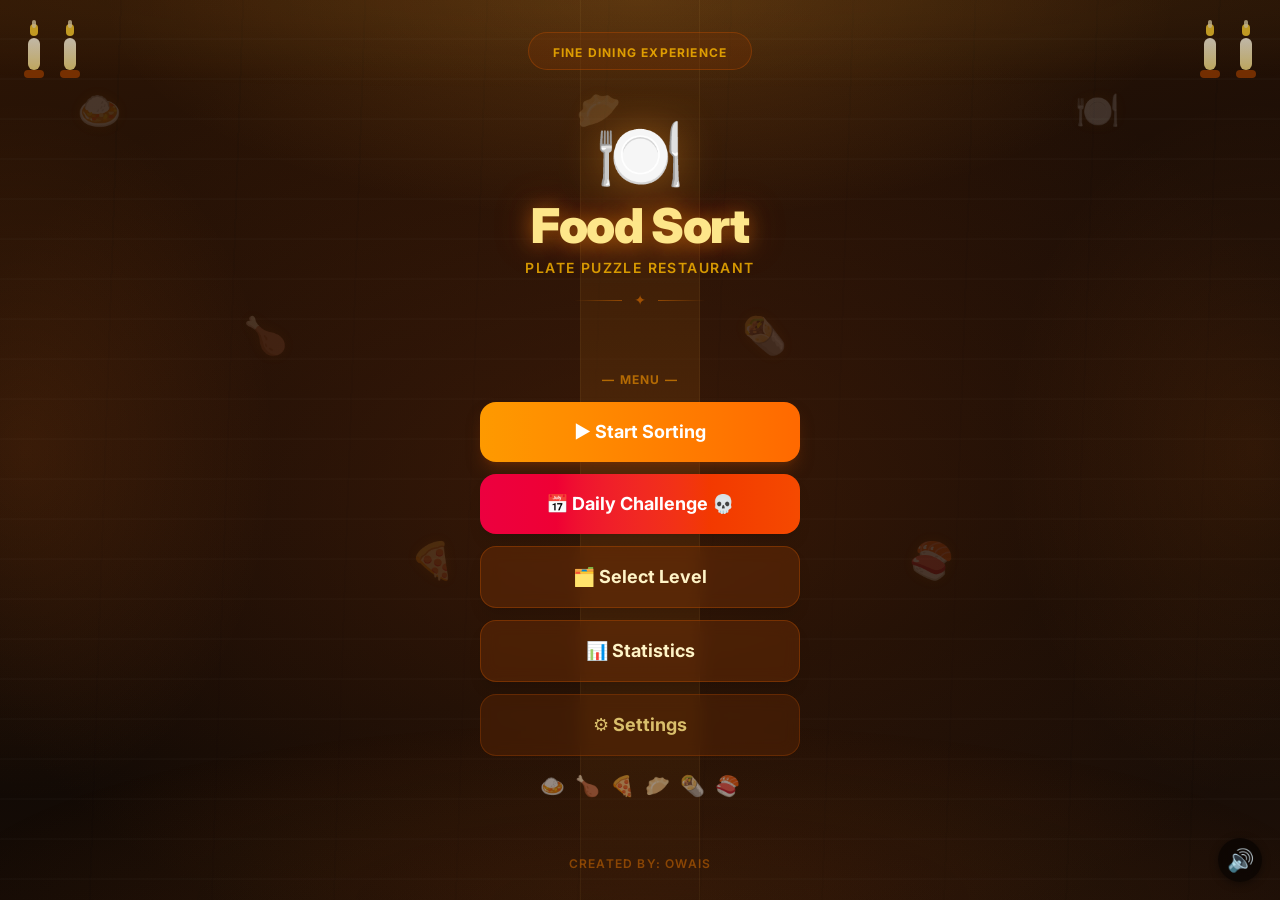
==== commit d627676d: "Add mute and unmute button to control game audio Implement a floating mute/unmute button in index.ht" ====
--- a/food-sort-game/index.html
+++ b/food-sort-game/index.html
@@ -52,6 +52,74 @@
 
     <script src="https://replit-cdn.com/replit-pill/replit-pill.global.js" data-referral-code="rlsvamk8i1mg" data-repl-id="7eb28cec-068c-420e-bcb7-a853ef16c1ca"></script>
 
+    <!-- Mute / Unmute Toggle Button -->
+    <button id="mute-toggle" aria-label="Mute sound" style="
+      position: fixed;
+      bottom: 18px;
+      right: 18px;
+      z-index: 10000;
+      width: 44px;
+      height: 44px;
+      border-radius: 50%;
+      border: none;
+      background: rgba(0,0,0,0.55);
+      backdrop-filter: blur(6px);
+      cursor: pointer;
+      display: flex;
+      align-items: center;
+      justify-content: center;
+      font-size: 22px;
+      box-shadow: 0 2px 8px rgba(0,0,0,0.4);
+      transition: background 0.2s;
+    ">🔊</button>
+
+    <script>
+      // ---- Mute / Unmute system ----
+      (function() {
+        let isMuted = false;
+        const btn = document.getElementById('mute-toggle');
+        let gainNode = null;
+
+        // Intercept AudioContext so we can attach a master gain node
+        const OriginalAudioContext = window.AudioContext || window.webkitAudioContext;
+        if (OriginalAudioContext) {
+          const ContextProxy = function(...args) {
+            const ctx = new OriginalAudioContext(...args);
+            gainNode = ctx.createGain();
+            gainNode.connect(ctx.destination);
+            // Patch ctx.destination to route through gainNode
+            Object.defineProperty(ctx, '_muteGain', { value: gainNode });
+            return ctx;
+          };
+          ContextProxy.prototype = OriginalAudioContext.prototype;
+          window.AudioContext = ContextProxy;
+          if (window.webkitAudioContext) window.webkitAudioContext = ContextProxy;
+        }
+
+        function applyMute(muted) {
+          // Mute all current and future <audio> / <video> elements
+          document.querySelectorAll('audio, video').forEach(el => { el.muted = muted; });
+          // Mute Web Audio via gain node if available
+          if (gainNode) gainNode.gain.value = muted ? 0 : 1;
+          btn.textContent = muted ? '🔇' : '🔊';
+          btn.setAttribute('aria-label', muted ? 'Unmute sound' : 'Mute sound');
+        }
+
+        // Keep newly created audio/video elements in sync
+        const observer = new MutationObserver(() => {
+          if (isMuted) {
+            document.querySelectorAll('audio, video').forEach(el => { el.muted = true; });
+          }
+        });
+        observer.observe(document.body, { childList: true, subtree: true });
+
+        btn.addEventListener('click', () => {
+          isMuted = !isMuted;
+          applyMute(isMuted);
+        });
+      })();
+    </script>
+
     <script>
       // 1. Rewarded ad trigger for hints
       window.triggerInterstitialForHint = function() {
